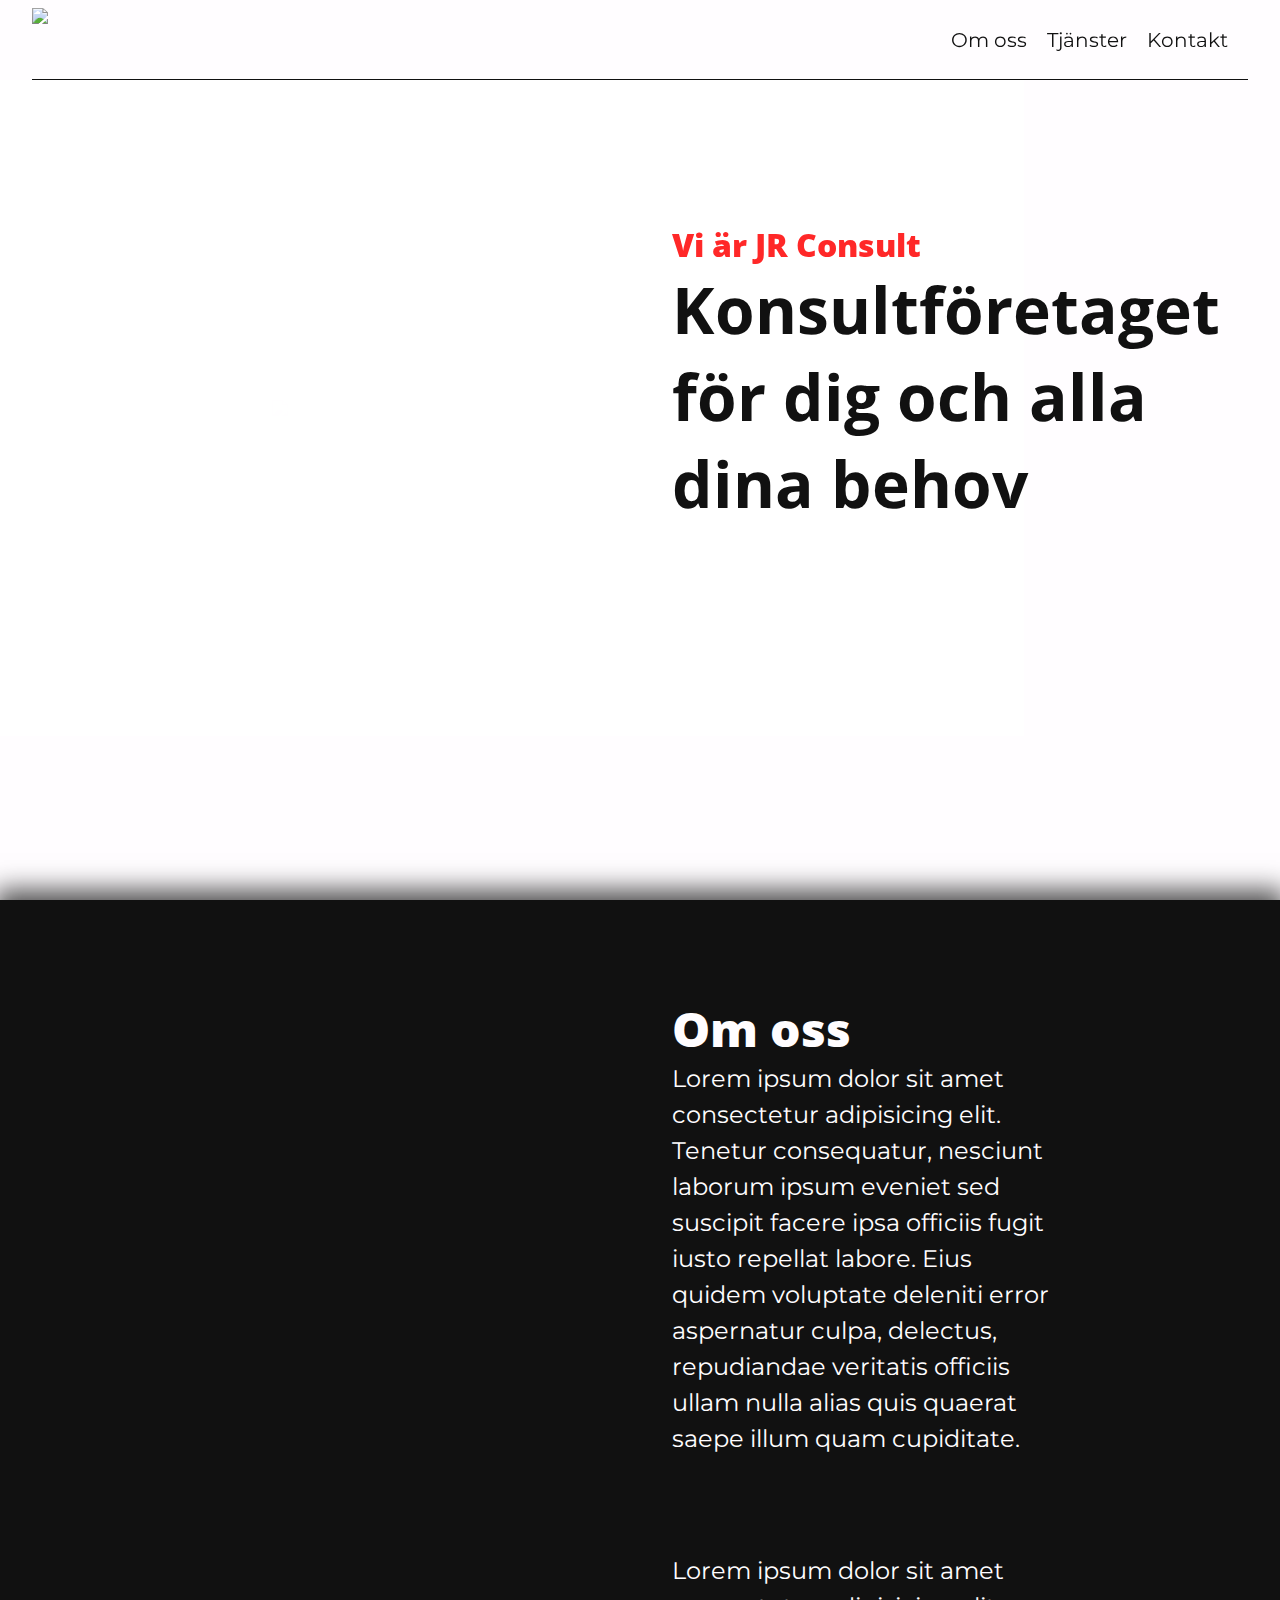
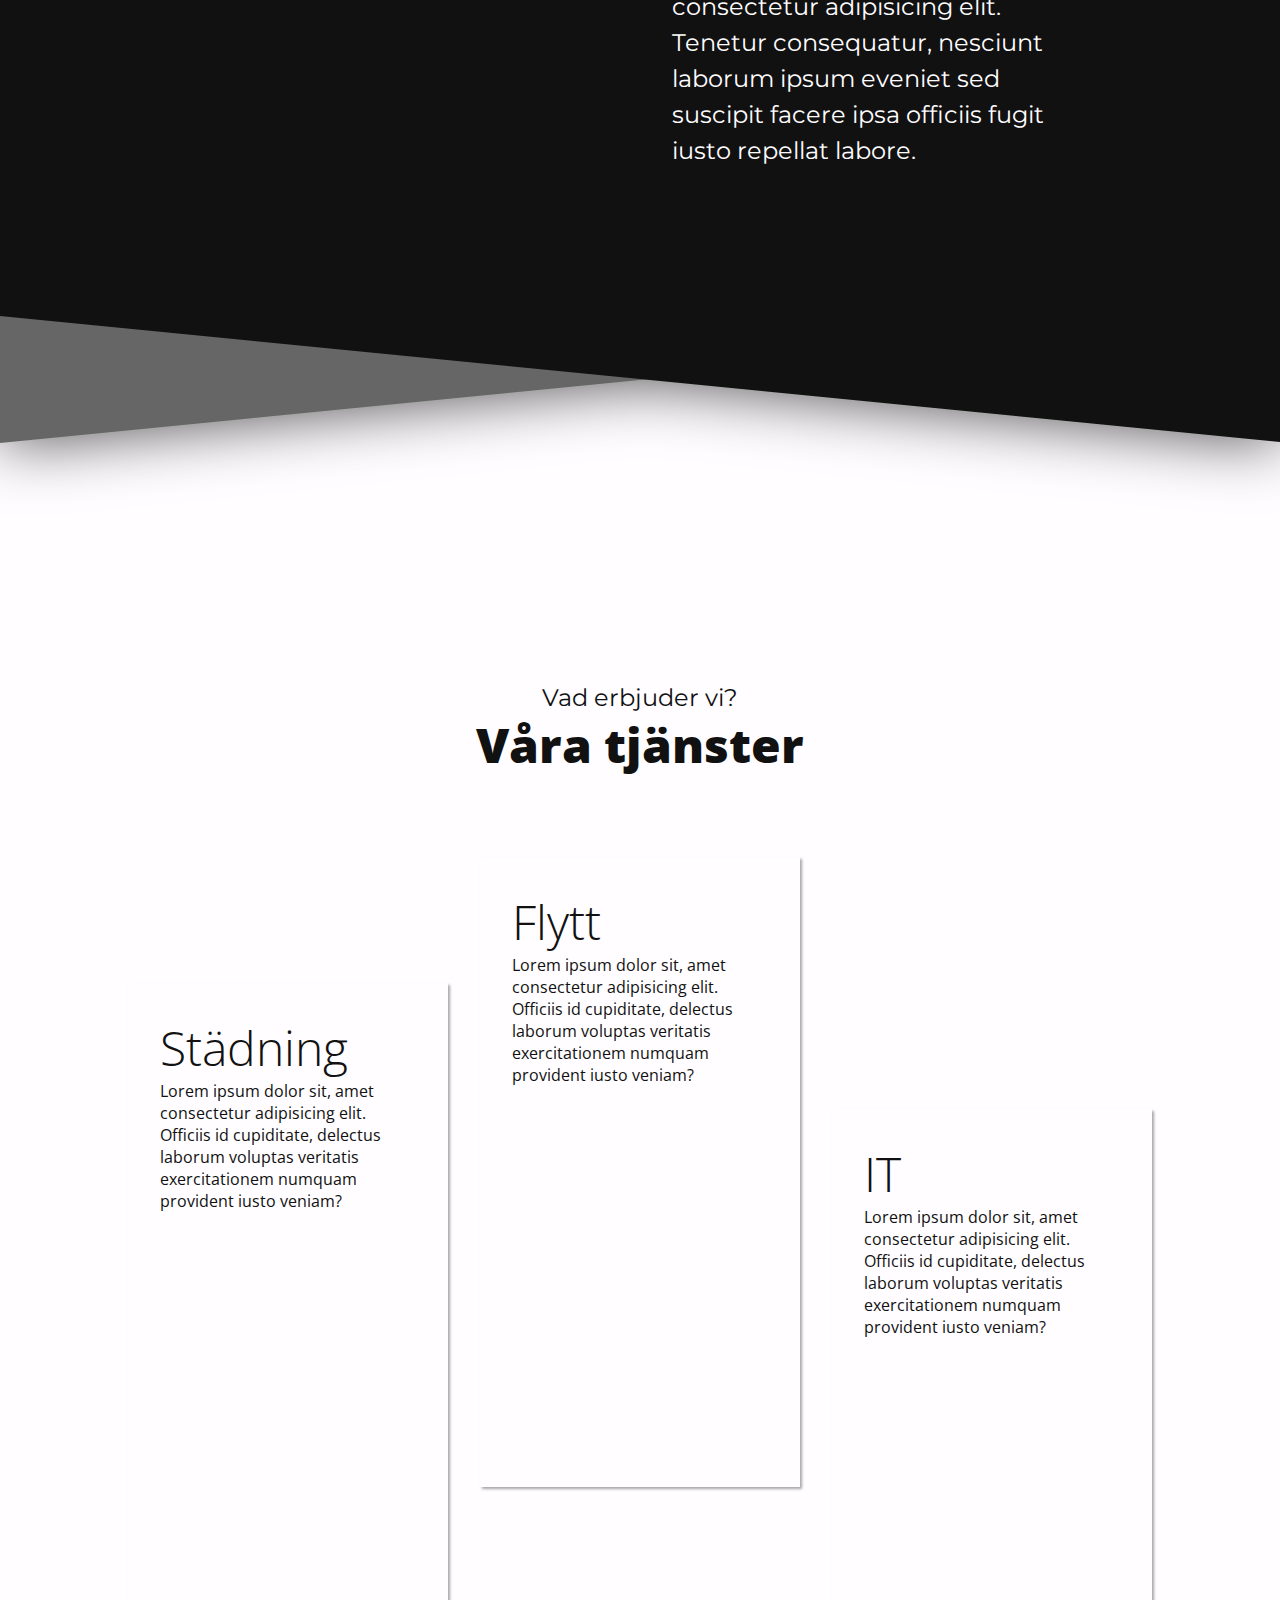
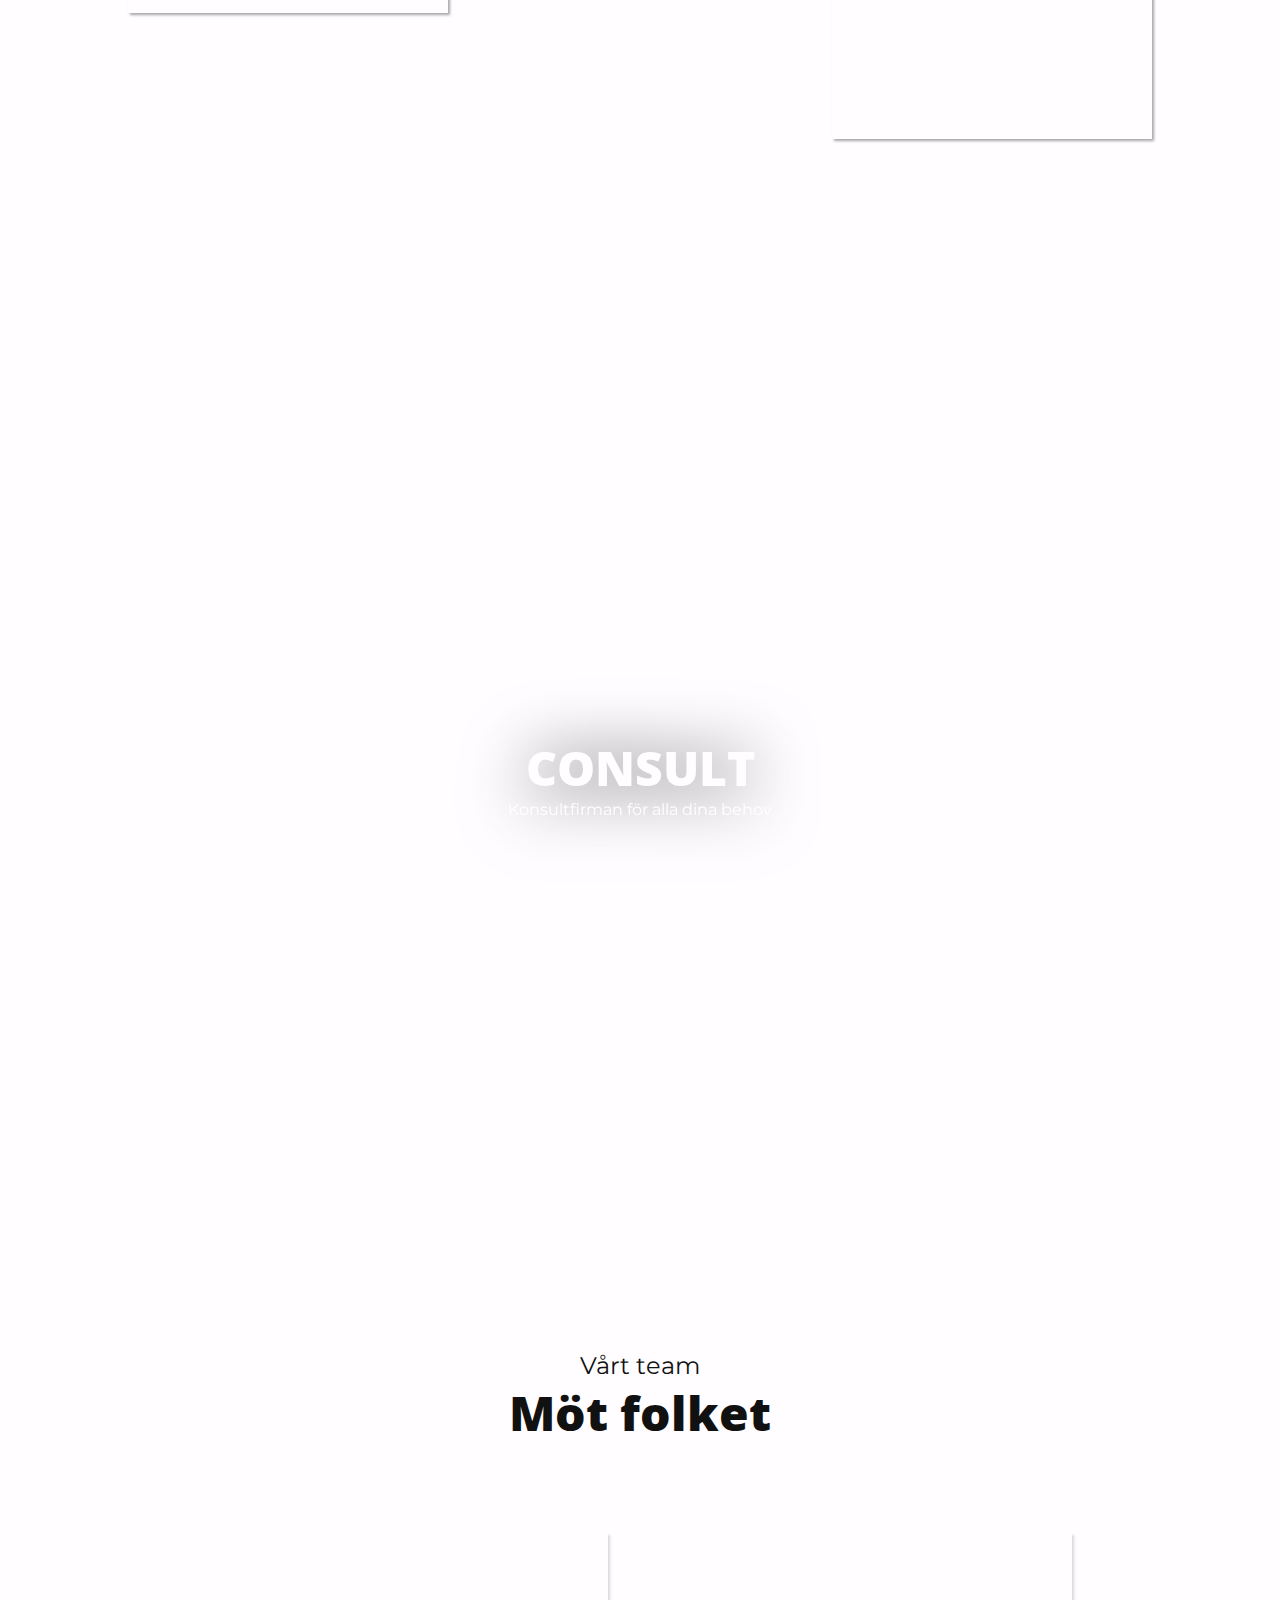
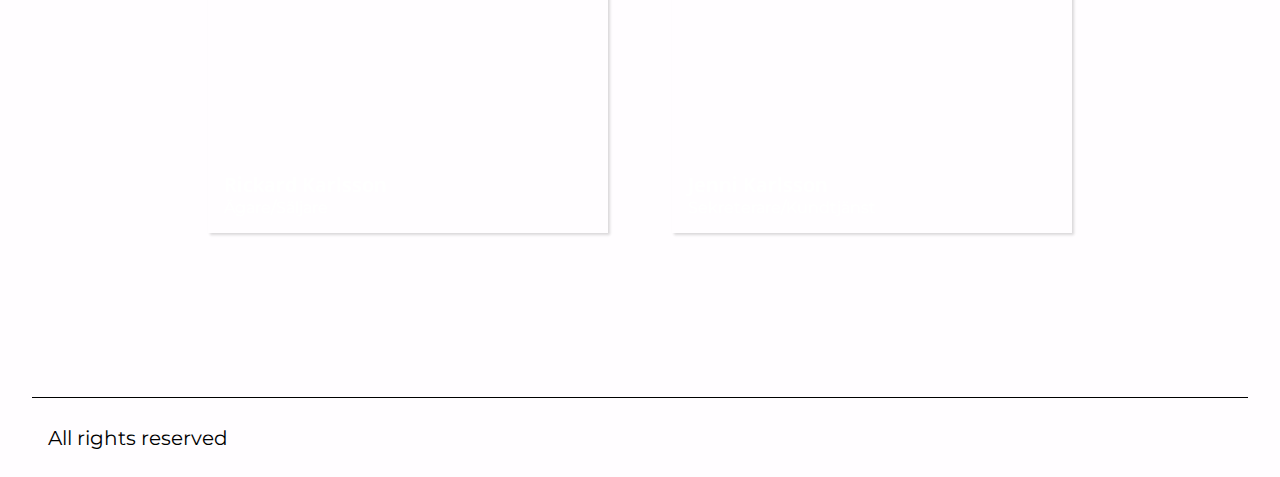
==== index.html @ 13ccedf5 "added dark and light header logos" ====
<!DOCTYPE html>
<html lang="en">

<head>
    <meta charset="UTF-8">
    <meta http-equiv="X-UA-Compatible" content="IE=edge">
    <meta name="viewport" content="width=device-width, initial-scale=1.0">
    <link rel="stylesheet" href="css/style.css">
    <link rel="stylesheet"
        href="https://res.cloudinary.com/veseylab/raw/upload/v1597754760/magicmouse/magic-mouse-1.0.css" />
    <link href="https://unpkg.com/aos@2.3.1/dist/aos.css" rel="stylesheet">
    <link rel="stylesheet" href="js/magic-mouse.css">
    <link rel="stylesheet" href="https://cdnjs.cloudflare.com/ajax/libs/font-awesome/4.7.0/css/font-awesome.min.css">
    <link rel="stylesheet" href="//use.fontawesome.com/releases/v5.0.7/css/all.css">

    <title>J.R Consult</title>
</head>

<body>
    <div class="wrap">



        <div class="progress-bar">
            <div id="scrollbar"></div>
        </div>



        <div class="preloader">
            <!--
            <h1 class="jr">J.R</h1>
            -->
            <img src="img/logo_white.png" alt="">
        </div>



        <header class="header">
            <div class="header-inner">
                <div class="logo">
                    <!--
                    <a href="index.html" class="jr">J.R</a>
                    -->
                    <img src="img/logo_no_circle_text.png" class="dark-logo">
                    <img src="img/logo_no_circle_text_white.png" class="light-logo">
                </div>
                <button class="burger">
                    <span></span>
                    <span></span>
                    <span></span>
                </button>
                <nav class="menu">
                    <ul>
                        <li class="menu-item">
                            <a href="#om">Om oss</a>
                        </li>
                        <li class="menu-item">
                            <a href="#tjanster">Tjänster</a>
                        </li>
                        <li class="menu-item">
                            <a href="html/contact.html">Kontakt</a>
                        </li>
                    </ul>
                </nav>
            </div>
        </header>



        <main id="main" class="section">
            <section class="hero">
                <div class="container">
                    <!--
                    <p data-aos="fade-right">Arbetande</p>
                    <p>Kvalitet</p>
                    <p>Passion</p>
                    -->
                    <!--
                    <h2>En rad text som förklarar företaget bra</h2>
                    -->

                    <video src="img/city.mp4" autoplay muted loop></video>
                    <div class="one">
                        <img src="img/logo.png">
                    </div>
                    <div class="two">
                        <h3>Vi är JR Consult</h3>
                        <p>Konsultföretaget för dig och alla dina behov</p>
                    </div>

                </div>

                <div class="scrollDown">
                    <i class="fas fa-chevron-down"></i>
                </div>

            </section>

            <section class="main-section">
                <div id="om" class="img-text section">
                    <div class="shadow"></div>
                    <img src="img/pexels-fauxels-3184433.jpg" alt="">
                    <div class="text">
                        <h2>Om oss</h2>
                        <p>
                            Lorem ipsum dolor sit amet consectetur adipisicing elit. Tenetur consequatur, nesciunt
                            laborum
                            ipsum eveniet sed suscipit facere ipsa officiis fugit iusto repellat labore. Eius quidem
                            voluptate deleniti error aspernatur culpa, delectus, repudiandae veritatis officiis ullam
                            nulla
                            alias quis quaerat saepe illum quam cupiditate.
                        </p>

                        <p>
                            Lorem ipsum dolor sit amet consectetur adipisicing elit. Tenetur consequatur, nesciunt
                            laborum
                            ipsum eveniet sed suscipit facere ipsa officiis fugit iusto repellat labore.
                        </p>
                    </div>
                </div>
                <div class="fader">
                    <div></div>
                    <div></div>
                </div>
            </section>

        </main>



        <section id="tjanster" class="tilt section">
            <div class="heading">
                <h2>Vad erbjuder vi?</h2>
                <p>Våra tjänster</p>
            </div>
            <div class="tilt-inner">
                <article class="option">
                    <div class="img"></div>
                    <div class="desc">
                        <h4>Städning</h4>
                        <p>Lorem ipsum dolor sit, amet consectetur adipisicing elit. Officiis id cupiditate, delectus
                            laborum voluptas veritatis exercitationem numquam provident iusto veniam?
                        </p>
                    </div>
                </article>
                <article class="option">
                    <div class="img"></div>
                    <div class="desc">
                        <h4>Flytt</h4>
                        <p>Lorem ipsum dolor sit, amet consectetur adipisicing elit. Officiis id cupiditate, delectus
                            laborum voluptas veritatis exercitationem numquam provident iusto veniam?
                        </p>
                    </div>
                </article>
                <article class="option">
                    <div class="img"></div>
                    <div class="desc">
                        <h4>IT</h4>
                        <p>Lorem ipsum dolor sit, amet consectetur adipisicing elit. Officiis id cupiditate,
                            delectus
                            laborum voluptas veritatis exercitationem numquam provident iusto veniam?
                        </p>
                    </div>
                </article>
            </div>
            <!--<div class="center"></div>-->
        </section>



        <section class="parallax-container section">
            <div class="inner">
                <div class="parallax" id="test"></div>
                <div class="text-box">
                    <img src="img/logo_white_no_text.png" alt="">
                    <!--<h5 class="jr">J.R</h5>-->
                    <P class="consult">Consult</P>
                    <p class="desc">
                        Konsultfirman för alla dina behov
                    </p>
                </div>
            </div>
        </section>



        <section class="team section">
            <div class="heading">
                <h2>Vårt team</h2>
                <p>Möt folket</p>
            </div>
            <div class="members">
                <article>
                    <h3>Rickard Karlsson</h3>
                    <p>Ägare/Säljare</p>
                </article>
                <article>
                    <h3>Jenni Karlsson</h3>
                    <p>Sekreterare/Kundtjänst</p>
                </article>
            </div>
        </section>



        <footer>
            <div class="footer-inner">
                <p>All rights reserved</p>
                <img src="img/logo_no_circle_text.png" alt="">
                <!--<h1 class="jr">J.R</h1>-->
                <!--<a class="scrollTop">Back to top</a>-->
            </div>
        </footer>
    </div>

    <script src="js/redirect.js"></script>
    <script src="js/scroll.js"></script>
    <script src="js/observer.js"></script>
    <script src="js/menu.js"></script>

    <!--Vanta(moving background)-->
    <script src="https://cdnjs.cloudflare.com/ajax/libs/three.js/r121/three.min.js"></script>
    <script src="https://cdn.jsdelivr.net/npm/vanta@0.5.21/dist/vanta.net.min.js"></script>

    <!--Animate on scroll/AOS-->
    <script src="https://unpkg.com/aos@2.3.1/dist/aos.js"></script>
    <script>AOS.init();</script>
    <script>
        VANTA.NET({
            el: "#test",
            mouseControls: true,
            touchControls: true,
            gyroControls: false,
            minHeight: 200.00,
            minWidth: 200.00,
            scale: 1.00,
            scaleMobile: 1.00,
            color: 0xff2828,
            backgroundColor: 0x111111
        })
    </script>
    <script src="js/magic_mouse.js"></script>
    <script>
        magicMouse({
            "cursorOuter": "circle-basic",
            "hoverEffect": "circle-move",
            "hoverItemMove": false,
            "defaultCursor": false,
            "outerWidth": 30,
            "outerHeight": 30
        })
    </script>
</body>

</html>
---- css/style.css ----
@import url("https://fonts.googleapis.com/css2?family=Open+Sans:ital,wght@0,300;0,400;0,500;0,600;0,700;0,800;1,300;1,400;1,500;1,600;1,700;1,800&display=swap");
@import url("https://fonts.googleapis.com/css2?family=Montserrat:ital,wght@0,100;0,200;0,300;0,400;0,500;0,600;0,700;0,800;0,900;1,100;1,200;1,300;1,400;1,500;1,600;1,700;1,800;1,900&display=swap");
@import url("https://fonts.googleapis.com/css2?family=Inter:wght@100;200;300;400;500;600;700;800;900&display=swap");
@import url("https://fonts.googleapis.com/css2?family=Comforter&display=swap");
@import url("https://fonts.googleapis.com/css2?family=Montserrat:wght@200&display=swap");
@media screen and (max-width: 992px) {
  .preloader {
    content: "";
    background: black;
    position: fixed;
    width: 100%;
    height: 100%;
    top: 0;
    left: 0;
    -webkit-animation: slideOut 2s linear;
            animation: slideOut 2s linear;
    visibility: hidden;
    z-index: 99999999999;
    display: -ms-grid;
    display: grid;
    place-items: center;
  }
  .preloader h1 {
    color: white;
    font-size: 5rem;
  }
  .preloader img {
    width: 80%;
    height: auto;
    margin-bottom: calc(20% + 2 * 16px);
  }
}

@media screen and (min-width: 992px) {
  .preloader {
    content: "";
    background: black;
    position: fixed;
    width: 100%;
    height: 100%;
    top: 0;
    left: 0;
    -webkit-animation: slideOut 2s linear;
            animation: slideOut 2s linear;
    visibility: hidden;
    z-index: 99999999999;
    display: -ms-grid;
    display: grid;
    place-items: center;
  }
  .preloader h1 {
    color: white;
    font-size: 5rem;
  }
  .preloader img {
    width: 10%;
    height: auto;
  }
}

@-webkit-keyframes slideIn {
  from {
    right: -100%;
  }
  to {
    right: 0;
  }
}

@keyframes slideIn {
  from {
    right: -100%;
  }
  to {
    right: 0;
  }
}

.bounceout {
  -webkit-animation: slideIn 1s ease;
          animation: slideIn 1s ease;
}

@-webkit-keyframes slideOut {
  from {
    opacity: 1;
    visibility: visible;
  }
  75% {
    opacity: 1;
    visibility: visible;
  }
  to {
    opacity: 0;
    visibility: hidden;
  }
}

@keyframes slideOut {
  from {
    opacity: 1;
    visibility: visible;
  }
  75% {
    opacity: 1;
    visibility: visible;
  }
  to {
    opacity: 0;
    visibility: hidden;
  }
}

.slideAnimation {
  opacity: 1 !important;
}

.slide {
  opacity: 0;
  -webkit-transition: all 1s ease;
  transition: all 1s ease;
}

/* width */
::-webkit-scrollbar {
  width: 5px;
  position: absolute;
  display: none;
}

/* Track */
::-webkit-scrollbar-track {
  background: #fffdff;
  mix-blend-mode: difference;
}

/* Handle */
::-webkit-scrollbar-thumb {
  background: #111111;
}

/* Handle on hover */
::-webkit-scrollbar-thumb:hover {
  background: #555;
}

.progress-bar {
  width: 5px;
  height: 100vh;
  position: fixed;
  right: 0;
  background: black;
  mix-blend-mode: difference;
  z-index: 9999999999999999999;
  border: none;
  outline: none;
  visibility: hidden;
}

.progress-bar #scrollbar {
  width: 100%;
  background: #fffdff;
  mix-blend-mode: difference;
  visibility: visible;
}

@media screen and (max-width: 992px) {
  header {
    width: 100%;
    height: 5em;
    background: #fffdff;
    padding: 0 1em;
    position: fixed;
    top: 0;
    z-index: 999999999;
    -webkit-transition: all 0.2s ease;
    transition: all 0.2s ease;
  }
  header .header-inner {
    width: 100%;
    height: 100%;
    display: -webkit-box;
    display: -ms-flexbox;
    display: flex;
    -webkit-box-pack: justify;
        -ms-flex-pack: justify;
            justify-content: space-between;
    -webkit-box-align: center;
        -ms-flex-align: center;
            align-items: center;
    border-bottom: 1px solid #111111;
  }
  header .header-inner .logo {
    /*width: fit-content;
                height: fit-content;*/
    display: -webkit-box;
    display: -ms-flexbox;
    display: flex;
    -webkit-box-pack: center;
        -ms-flex-pack: center;
            justify-content: center;
    -webkit-box-align: center;
        -ms-flex-align: center;
            align-items: center;
    height: 100%;
    width: -webkit-fit-content;
    width: -moz-fit-content;
    width: fit-content;
  }
  header .header-inner .logo a {
    font-size: 2.5rem;
    color: #111111;
    text-decoration: none;
  }
  header .header-inner .logo img {
    height: 80%;
    width: auto;
  }
  header .header-inner .menu {
    top: 5em;
    left: 0;
    width: 100%;
    height: calc(100vh - 5em);
    background: #fffdff;
    padding: 2em;
    -webkit-transition: all 0.5s ease-in-out;
    transition: all 0.5s ease-in-out;
    position: absolute;
    -webkit-transform: translateX(-150%);
            transform: translateX(-150%);
  }
  header .header-inner .menu.open {
    -webkit-transform: translateX(0%);
            transform: translateX(0%);
  }
  header .header-inner .menu.dark a {
    color: #111111;
  }
  header .header-inner .menu ul {
    width: -webkit-fit-content;
    width: -moz-fit-content;
    width: fit-content;
    height: 100%;
    display: -webkit-box;
    display: -ms-flexbox;
    display: flex;
    -webkit-box-orient: vertical;
    -webkit-box-direction: normal;
        -ms-flex-direction: column;
            flex-direction: column;
    -webkit-box-align: start;
        -ms-flex-align: start;
            align-items: flex-start;
    -webkit-box-pack: start;
        -ms-flex-pack: start;
            justify-content: flex-start;
    list-style: none;
  }
  header .header-inner .menu ul li {
    width: -webkit-fit-content;
    width: -moz-fit-content;
    width: fit-content;
    height: -webkit-fit-content;
    height: -moz-fit-content;
    height: fit-content;
    margin: 1em 0;
  }
  header .header-inner .menu ul li a {
    font-size: 2rem;
    font-family: "montserrat";
    font-weight: 400;
    color: #111111;
    text-decoration: none;
  }
  header .header-inner .burger {
    width: 2.5em;
    height: 2.5em;
    background: none;
    outline: none;
    border: none;
    display: -webkit-box;
    display: -ms-flexbox;
    display: flex;
    -webkit-box-orient: vertical;
    -webkit-box-direction: normal;
        -ms-flex-direction: column;
            flex-direction: column;
    -ms-flex-pack: distribute;
        justify-content: space-around;
    position: relative;
  }
  header .header-inner .burger.open span {
    position: absolute;
    top: 50% !important;
  }
  header .header-inner .burger.open span:nth-child(1) {
    width: 100% !important;
    -webkit-transform: rotate(45deg);
            transform: rotate(45deg);
  }
  header .header-inner .burger.open span:nth-child(2) {
    opacity: 0;
  }
  header .header-inner .burger.open span:nth-child(3) {
    width: 100% !important;
    -webkit-transform: rotate(-45deg);
            transform: rotate(-45deg);
  }
  header .header-inner .burger span {
    width: 100%;
    height: 2px;
    background: #111111;
    border-radius: 5em;
    -webkit-transition: all 0.2s ease;
    transition: all 0.2s ease;
    position: absolute;
  }
  header .header-inner .burger span:nth-child(1) {
    width: 50% !important;
    top: 0;
  }
  header .header-inner .burger span:nth-child(3) {
    width: 50% !important;
    bottom: 0;
    right: 0;
  }
  .dark img.light-logo {
    display: block !important;
  }
  .dark img.dark-logo {
    display: none;
  }
  .light-logo {
    display: none;
  }
}

@media screen and (min-width: 992px) {
  header {
    width: 100%;
    height: 5em;
    padding: 0 2em;
    position: fixed;
    top: 0;
    background: #fffdff;
    background-blend-mode: color-burn;
    z-index: 99999999;
    -webkit-transition: all 0.2s ease;
    transition: all 0.2s ease;
  }
  header .header-inner {
    display: -webkit-box;
    display: -ms-flexbox;
    display: flex;
    -webkit-box-orient: horizontal;
    -webkit-box-direction: normal;
        -ms-flex-direction: row;
            flex-direction: row;
    -webkit-box-align: center;
        -ms-flex-align: center;
            align-items: center;
    -webkit-box-pack: justify;
        -ms-flex-pack: justify;
            justify-content: space-between;
    width: 100%;
    height: 100%;
    border-bottom: 1px solid #111111;
  }
  header .header-inner .logo {
    height: 100%;
    font-family: Comforter;
    display: -webkit-box;
    display: -ms-flexbox;
    display: flex;
    -webkit-box-pack: center;
        -ms-flex-pack: center;
            justify-content: center;
    -webkit-box-align: center;
        -ms-flex-align: center;
            align-items: center;
  }
  header .header-inner .logo a {
    color: #111111;
    text-decoration: none;
    font-size: 2.5rem;
    -webkit-transition: all 0.2s ease;
    transition: all 0.2s ease;
  }
  header .header-inner .logo:hover a {
    color: #ff2828 !important;
  }
  header .header-inner .logo img {
    width: auto;
    height: 80%;
    -o-object-fit: cover;
       object-fit: cover;
  }
  header .header-inner .burger {
    display: none;
  }
  header .header-inner .menu {
    height: -webkit-fit-content;
    height: -moz-fit-content;
    height: fit-content;
  }
  header .header-inner .menu ul {
    list-style-type: none;
    display: -webkit-box;
    display: -ms-flexbox;
    display: flex;
    -webkit-box-flex: 1;
        -ms-flex: 1;
            flex: 1;
  }
  header .header-inner .menu ul li {
    margin: 0 1em 0 0;
    font-family: montserrat;
    font-size: 1.25rem;
    position: relative;
    overflow: hidden;
  }
  header .header-inner .menu ul li:after {
    content: "";
    position: absolute;
    bottom: 0;
    width: 100%;
    height: 1px;
    left: -100%;
    -webkit-transition: 0.2s ease;
    transition: 0.2s ease;
    background: #111111;
  }
  header .header-inner .menu ul li:hover:after {
    background: #ff2828;
    left: 0;
  }
  header .header-inner .menu ul li a {
    text-decoration: none;
    color: #111111;
    font-weight: 400;
  }
  .dark img.light-logo {
    display: block !important;
  }
  .dark img.dark-logo {
    display: none;
  }
  .light-logo {
    display: none;
  }
}

.dark {
  background: #111111 !important;
}

.dark .header-inner {
  border-color: #fffdff !important;
}

.dark .header-inner .logo a {
  color: #fffdff !important;
}

@media screen and (max-width: 992px) {
  .dark .header-inner .menu {
    background: #111111;
  }
}

.dark .header-inner .menu a {
  color: #fffdff !important;
}

.dark .header-inner .burger span {
  background: #fffdff !important;
}

@media screen and (max-width: 992px) {
  main {
    height: -webkit-fit-content;
    height: -moz-fit-content;
    height: fit-content;
    width: 100%;
    margin-top: 5em;
    background: #fffdff;
    position: relative;
    z-index: 10;
  }
  main .hero {
    width: 100%;
    height: calc(100vh - 5em);
    position: relative;
    pointer-events: none;
    /*
            
            .container{
                width: 100%;
                height: 100%;
                display: grid;
                place-items: center;
                position: relative;

                

                video{
                    width: 100%;
                    height: auto;
                    object-fit: cover;
                    position: absolute;
                    top: 0;
                    left: 0;
                }

                .text-box{
                    width: 100%;
                    height: 100%;
                    position: absolute;
                    top: 50%;
                    left: 50%;
                    transform: translate(-50%, -50%);

                    .jr{
                        width: 100%;
                        height: 100%;
                        display: grid;
                        place-items: center;
                        text-align: center;

                        h2{
                            width: 100%;
                            height: 100%;
                            background: #000;
                            color: #fff;
                            mix-blend-mode: multiply;
                        }
                    }
                }
            }
            */
  }
  main .hero .container {
    width: 100%;
    height: 100%;
    position: relative;
    display: -webkit-box;
    display: -ms-flexbox;
    display: flex;
    -webkit-box-orient: vertical;
    -webkit-box-direction: normal;
        -ms-flex-direction: column;
            flex-direction: column;
    -webkit-box-pack: space-evenly;
        -ms-flex-pack: space-evenly;
            justify-content: space-evenly;
    -webkit-box-align: center;
        -ms-flex-align: center;
            align-items: center;
  }
  main .hero .container video {
    width: 100%;
    height: 100%;
    -o-object-fit: cover;
       object-fit: cover;
    position: absolute;
    top: 0;
    left: 0;
  }
  main .hero .container .one {
    position: absolute;
    top: 0;
    left: 0;
    width: 100%;
    height: 100%;
    display: -webkit-box;
    display: -ms-flexbox;
    display: flex;
    -webkit-box-pack: center;
        -ms-flex-pack: center;
            justify-content: center;
    -webkit-box-align: start;
        -ms-flex-align: start;
            align-items: flex-start;
    background: #fffdff;
    color: #111111;
    mix-blend-mode: screen;
  }
  main .hero .container .one h2 {
    margin-right: 1em;
    font-family: "comforter";
    font-size: 25rem;
    font-weight: bold;
  }
  main .hero .container .one img {
    width: 80%;
    height: auto;
    margin-top: 15%;
  }
  main .hero .container .two {
    display: none;
    -webkit-box-orient: vertical;
    -webkit-box-direction: normal;
        -ms-flex-direction: column;
            flex-direction: column;
    -webkit-box-pack: center;
        -ms-flex-pack: center;
            justify-content: center;
    height: -webkit-fit-content;
    height: -moz-fit-content;
    height: fit-content;
    mix-blend-mode: normal;
    width: 80%;
    z-index: 10;
  }
  main .hero .container .two h3 {
    font-family: "open sans";
    font-weight: 800;
    font-size: 1rem;
    color: #ff2828;
  }
  main .hero .container .two p {
    font-family: "open sans";
    font-weight: bold;
    font-size: 2rem;
    color: #111111;
  }
  main .hero .container .two p:nth-child(1) {
    text-align: center;
  }
  main .hero div.scrollDown {
    width: -webkit-fit-content;
    width: -moz-fit-content;
    width: fit-content;
    height: -webkit-fit-content;
    height: -moz-fit-content;
    height: fit-content;
    position: absolute;
    bottom: 15%;
    left: 50%;
    z-index: 10100;
    opacity: 0;
    -webkit-transform: translateY(-20%) translateX(-50%);
            transform: translateY(-20%) translateX(-50%);
    -webkit-transition: all 0.5s ease;
    transition: all 0.5s ease;
    pointer-events: all;
  }
  main .hero div.scrollDown i {
    font-size: 3rem;
    -webkit-text-stroke: 2px #fffdff;
    color: #111111;
    -webkit-transition: 0.5s ease;
    transition: 0.5s ease;
  }
  main .hero div.scrollDown:hover i {
    color: #ff2828;
  }
  main .hero .textBox {
    width: 100%;
    height: 80%;
    padding: 2em;
    margin-bottom: 2em;
    position: absolute;
    z-index: -20;
    display: -ms-grid;
    display: grid;
    place-items: center;
    pointer-events: all;
    /*
                h2{
                    text-align: center;
                    font-size: 3rem;
                    font-family: "open sans";
                    font-weight: 800;
                }
    
                div{
                    width: fit-content;
                    height: fit-content;
                    position: absolute;
                    bottom: -5%;
                    z-index: 10;
                    opacity: 0;
                    transform: translateY(-20%);
                    transition: all 0.5s ease;
    
                    i{
                        font-size: 3rem;
                        -webkit-text-stroke: 2px $white;
        
                        transition: 0.5s ease;
                    }
    
                    &:hover i{
                        color: $red;
                    }
                }
    
    
        
                p{
                    font-family: "inter";
                    font-size: 9rem;
                    font-weight: 300;
                    text-transform: uppercase;
                    line-height: 11rem;
                    letter-spacing: .05rem;
                }
        
                p:nth-child(2){
                    text-align: right;
                }
        
                p:nth-child(3){
                    text-align: center;
                }

                */
  }
  .main-section {
    width: 100%;
    height: -webkit-fit-content;
    height: -moz-fit-content;
    height: fit-content;
    z-index: 100;
  }
  .main-section .img-text {
    width: 100%;
    height: -webkit-fit-content;
    height: -moz-fit-content;
    height: fit-content;
    display: -webkit-box;
    display: -ms-flexbox;
    display: flex;
    -webkit-box-orient: horizontal;
    -webkit-box-direction: normal;
        -ms-flex-direction: row;
            flex-direction: row;
    -webkit-box-pack: end;
        -ms-flex-pack: end;
            justify-content: end;
    padding: 1em;
    background: #111111;
    position: relative;
  }
  .main-section .img-text .shadow {
    width: 100%;
    height: 10%;
    position: absolute;
    top: 0;
    background: #111111;
    -webkit-box-shadow: 0px -5px 25px 5px rgba(0, 0, 0, 0.7);
            box-shadow: 0px -5px 25px 5px rgba(0, 0, 0, 0.7);
    z-index: -1;
  }
  .main-section .img-text img {
    width: calc(100% - 2em) !important;
    position: absolute;
    display: none;
  }
  .main-section .img-text .text {
    color: #fffdff;
    width: 100%;
    padding: 2em 1em 2.5em 1em;
    display: -webkit-box;
    display: -ms-flexbox;
    display: flex;
    -webkit-box-orient: vertical;
    -webkit-box-direction: normal;
        -ms-flex-direction: column;
            flex-direction: column;
    z-index: 15;
    background: rgba(17, 17, 17, 0.8);
  }
  .main-section .img-text .text h2 {
    font-size: 2rem;
    font-family: "open sans";
    font-weight: 800;
  }
  .main-section .img-text .text p {
    font-size: 1rem;
    font-family: "montserrat";
    line-height: 1.5;
  }
  .main-section .img-text .text p:nth-child(2) {
    margin-bottom: 4em;
  }
  .main-section .fader {
    height: 20vh;
    width: 100%;
    position: relative;
    margin-top: -2px;
    -webkit-filter: drop-shadow(0 0 2em rgba(0, 0, 0, 0.7));
            filter: drop-shadow(0 0 2em rgba(0, 0, 0, 0.7));
    margin-bottom: 5em;
    overflow: hidden;
    z-index: -1;
  }
  .main-section .fader div {
    height: 100%;
    width: 100%;
    position: absolute;
  }
  .main-section .fader div:nth-child(1) {
    -webkit-clip-path: polygon(0 0, 100% 0, 100% 100%, 0 30%);
            clip-path: polygon(0 0, 100% 0, 100% 100%, 0 30%);
    background: #111111;
    z-index: 50;
    top: -1px;
  }
  .main-section .fader div:nth-child(2) {
    -webkit-clip-path: polygon(0 0, 100% 0, 100% 30%, 0 100%);
            clip-path: polygon(0 0, 100% 0, 100% 30%, 0 100%);
    background: #666666;
    z-index: 40;
    bottom: 0;
  }
}

@media screen and (min-width: 992px) {
  main {
    height: -webkit-fit-content;
    height: -moz-fit-content;
    height: fit-content;
    width: 100%;
    margin-top: 5em;
    background: #fffdff;
    position: relative;
    z-index: 10;
  }
  main .hero {
    width: 100%;
    height: calc(100vh - 5em);
    position: relative;
    pointer-events: none;
    /*
            
            .container{
                width: 100%;
                height: 100%;
                display: grid;
                place-items: center;
                position: relative;

                

                video{
                    width: 100%;
                    height: auto;
                    object-fit: cover;
                    position: absolute;
                    top: 0;
                    left: 0;
                }

                .text-box{
                    width: 100%;
                    height: 100%;
                    position: absolute;
                    top: 50%;
                    left: 50%;
                    transform: translate(-50%, -50%);

                    .jr{
                        width: 100%;
                        height: 100%;
                        display: grid;
                        place-items: center;
                        text-align: center;

                        h2{
                            width: 100%;
                            height: 100%;
                            background: #000;
                            color: #fff;
                            mix-blend-mode: multiply;
                        }
                    }
                }
            }
            */
  }
  main .hero .container {
    width: 80%;
    height: 80%;
    position: relative;
  }
  main .hero .container video {
    width: 100%;
    height: 100%;
    -o-object-fit: cover;
       object-fit: cover;
    position: absolute;
    top: 0;
    left: 0;
  }
  main .hero .container .one {
    position: absolute;
    top: 0;
    left: 0;
    width: 100%;
    height: 100%;
    display: -webkit-box;
    display: -ms-flexbox;
    display: flex;
    -webkit-box-pack: center;
        -ms-flex-pack: center;
            justify-content: center;
    -webkit-box-align: center;
        -ms-flex-align: center;
            align-items: center;
    -webkit-box-orient: horizontal;
    -webkit-box-direction: normal;
        -ms-flex-direction: row;
            flex-direction: row;
    background: #fffdff;
    color: #111111;
    mix-blend-mode: screen;
  }
  main .hero .container .one h2 {
    margin-right: 1em;
    font-family: "comforter";
    font-size: 25rem;
    font-weight: bold;
  }
  main .hero .container .one img {
    width: 30em;
    height: auto;
  }
  main .hero .container .two {
    position: absolute;
    top: 45%;
    left: 50%;
    -webkit-transform: translate(-50%, -50%);
            transform: translate(-50%, -50%);
    display: -webkit-box;
    display: -ms-flexbox;
    display: flex;
    -webkit-box-orient: vertical;
    -webkit-box-direction: normal;
        -ms-flex-direction: column;
            flex-direction: column;
    -webkit-box-pack: center;
        -ms-flex-pack: center;
            justify-content: center;
    height: -webkit-fit-content;
    height: -moz-fit-content;
    height: fit-content;
    width: -webkit-fit-content;
    width: -moz-fit-content;
    width: fit-content;
    mix-blend-mode: normal;
    width: 30em;
    margin-left: 25em;
  }
  main .hero .container .two h3 {
    font-family: "open sans";
    font-weight: 800;
    font-size: 2rem;
    color: #ff2828;
  }
  main .hero .container .two p {
    font-family: "open sans";
    font-weight: bold;
    font-size: 4rem;
    color: #111111;
  }
  main .hero .container .two p:nth-child(1) {
    text-align: center;
  }
  main .hero div.scrollDown {
    width: -webkit-fit-content;
    width: -moz-fit-content;
    width: fit-content;
    height: -webkit-fit-content;
    height: -moz-fit-content;
    height: fit-content;
    position: absolute;
    bottom: 5%;
    left: 50%;
    z-index: 10100;
    opacity: 0;
    -webkit-transform: translateY(-20%) translateX(-50%);
            transform: translateY(-20%) translateX(-50%);
    -webkit-transition: all 0.5s ease;
    transition: all 0.5s ease;
    pointer-events: all;
  }
  main .hero div.scrollDown i {
    font-size: 3rem;
    -webkit-text-stroke: 2px #fffdff;
    color: #111111;
    -webkit-transition: 0.5s ease;
    transition: 0.5s ease;
  }
  main .hero div.scrollDown:hover i {
    color: #ff2828;
  }
  main .hero .textBox {
    width: 100%;
    height: 80%;
    padding: 2em;
    margin-bottom: 2em;
    position: absolute;
    z-index: -20;
    display: -ms-grid;
    display: grid;
    place-items: center;
    pointer-events: all;
    /*
                h2{
                    text-align: center;
                    font-size: 3rem;
                    font-family: "open sans";
                    font-weight: 800;
                }
    
                div{
                    width: fit-content;
                    height: fit-content;
                    position: absolute;
                    bottom: -5%;
                    z-index: 10;
                    opacity: 0;
                    transform: translateY(-20%);
                    transition: all 0.5s ease;
    
                    i{
                        font-size: 3rem;
                        -webkit-text-stroke: 2px $white;
        
                        transition: 0.5s ease;
                    }
    
                    &:hover i{
                        color: $red;
                    }
                }
    
    
        
                p{
                    font-family: "inter";
                    font-size: 9rem;
                    font-weight: 300;
                    text-transform: uppercase;
                    line-height: 11rem;
                    letter-spacing: .05rem;
                }
        
                p:nth-child(2){
                    text-align: right;
                }
        
                p:nth-child(3){
                    text-align: center;
                }

                */
  }
  main .main-section {
    width: 100%;
    height: -webkit-fit-content;
    height: -moz-fit-content;
    height: fit-content;
    z-index: 100;
  }
  main .main-section .img-text {
    width: 100%;
    height: -webkit-fit-content;
    height: -moz-fit-content;
    height: fit-content;
    display: -webkit-box;
    display: -ms-flexbox;
    display: flex;
    -webkit-box-orient: horizontal;
    -webkit-box-direction: normal;
        -ms-flex-direction: row;
            flex-direction: row;
    -webkit-box-pack: center;
        -ms-flex-pack: center;
            justify-content: center;
    padding: 4em;
    background: #111111;
    position: relative;
  }
  main .main-section .img-text .shadow {
    width: 100%;
    height: 10%;
    position: absolute;
    top: 0;
    background: #111111;
    -webkit-box-shadow: 0px -5px 25px 5px rgba(0, 0, 0, 0.7);
            box-shadow: 0px -5px 25px 5px rgba(0, 0, 0, 0.7);
    z-index: -1;
  }
  main .main-section .img-text img {
    width: 30%;
  }
}

@media screen and (min-width: 992px) and (max-width: 1630px) {
  main .main-section .img-text img {
    width: 40%;
  }
  main .main-section .img-text .text {
    width: 50%;
  }
}

@media screen and (min-width: 992px) {
  main .main-section .img-text .text {
    color: #fffdff;
    width: 40%;
    padding: 2em;
    display: -webkit-box;
    display: -ms-flexbox;
    display: flex;
    -webkit-box-orient: vertical;
    -webkit-box-direction: normal;
        -ms-flex-direction: column;
            flex-direction: column;
  }
  main .main-section .img-text .text h2 {
    font-size: 3rem;
    font-family: "open sans";
    font-weight: 800;
  }
  main .main-section .img-text .text p {
    font-size: 1.5rem;
    font-family: "montserrat";
    line-height: 1.5;
  }
  main .main-section .img-text .text p:nth-child(2) {
    margin-bottom: 4em;
  }
  main .main-section .fader {
    height: 20vh;
    width: 100%;
    position: relative;
    margin-top: -2px;
    -webkit-filter: drop-shadow(0 0 2em rgba(0, 0, 0, 0.7));
            filter: drop-shadow(0 0 2em rgba(0, 0, 0, 0.7));
    margin-bottom: 5em;
    overflow: hidden;
    z-index: -1;
  }
  main .main-section .fader div {
    height: 100%;
    width: 100%;
    position: absolute;
  }
  main .main-section .fader div:nth-child(1) {
    -webkit-clip-path: polygon(0 0, 100% 0, 100% 100%, 0 30%);
            clip-path: polygon(0 0, 100% 0, 100% 100%, 0 30%);
    background: #111111;
    z-index: 50;
    top: -1px;
  }
  main .main-section .fader div:nth-child(2) {
    -webkit-clip-path: polygon(0 0, 100% 0, 100% 30%, 0 100%);
            clip-path: polygon(0 0, 100% 0, 100% 30%, 0 100%);
    background: #666666;
    z-index: 40;
    bottom: 0;
  }
}

.animate {
  -webkit-transform: translateY(0) translateX(-50%) !important;
          transform: translateY(0) translateX(-50%) !important;
  opacity: 1 !important;
}

@media screen and (max-width: 992px) {
  .tilt {
    width: 100%;
    height: -webkit-fit-content;
    height: -moz-fit-content;
    height: fit-content;
    padding: 0 2em;
    background: #fffdff;
    position: relative;
    z-index: 10;
    padding: 3em 0 5em 0;
  }
  .tilt .tilt-inner {
    width: 100%;
    height: -webkit-fit-content;
    height: -moz-fit-content;
    height: fit-content;
    display: -webkit-box;
    display: -ms-flexbox;
    display: flex;
    -webkit-box-orient: vertical;
    -webkit-box-direction: normal;
        -ms-flex-direction: column;
            flex-direction: column;
    -webkit-box-pack: center;
        -ms-flex-pack: center;
            justify-content: center;
    -webkit-box-align: center;
        -ms-flex-align: center;
            align-items: center;
  }
  .tilt .tilt-inner .option {
    width: 90%;
    height: 70vh;
    -webkit-transition: all 0.2s ease;
    transition: all 0.2s ease;
    position: relative;
    display: -ms-grid;
    display: grid;
    place-items: center;
    text-decoration: none;
    -webkit-box-shadow: rgba(0, 0, 0, 0.8) 0 0 5px;
            box-shadow: rgba(0, 0, 0, 0.8) 0 0 5px;
    margin: 2em 0;
  }
  .tilt .tilt-inner .option .img {
    background-position: center center;
    background-repeat: no-repeat;
    background-size: cover;
    position: absolute;
    top: 0;
    left: 0;
    width: 100%;
    height: 100%;
    z-index: 50;
    -webkit-transition: all 0.2s ease;
    transition: all 0.2s ease;
  }
  .tilt .tilt-inner .option:hover .desc {
    z-index: 60;
  }
  .tilt .tilt-inner .option:after {
    content: "";
    position: absolute;
    width: 100%;
    height: 100%;
    top: 0;
    left: 0;
    z-index: 10;
    pointer-events: none;
  }
  .tilt .tilt-inner .option:nth-child(1) .img {
    background-image: url(../img/pexels-cottonbro-4107120s.jpg);
  }
  .tilt .tilt-inner .option:nth-child(2) {
    margin: 0 2em;
  }
  .tilt .tilt-inner .option:nth-child(2) .img {
    background-image: url(../img/pexels-ketut-subiyanto-4247770s.jpg);
  }
  .tilt .tilt-inner .option:nth-child(3) .img {
    background-image: url(../img/pexels-athena-2582937s.jpg);
  }
  .tilt .tilt-inner .option .desc {
    height: 100%;
    width: 100%;
    position: absolute;
    top: 0;
    right: 0;
    background: rgba(17, 17, 17, 0.8);
    padding: 2em;
  }
  .tilt .tilt-inner .option .desc h4 {
    font-size: 3rem;
    font-family: "open sans";
    font-weight: 300;
    z-index: 20;
    color: #fffdff;
    -webkit-transition: all 0.2s ease;
    transition: all 0.2s ease;
  }
  .tilt .tilt-inner .option .desc p {
    font-size: 1rem;
    font-family: "open sans";
    font-weight: 400;
    color: #fffdff;
  }
  .tilt .tilt-inner .option .desc button {
    position: absolute;
    bottom: 10%;
    left: 50%;
    -webkit-transform: translateX(-50%);
            transform: translateX(-50%);
    background-color: #00000000;
    border-radius: 4px;
    -webkit-box-sizing: border-box;
            box-sizing: border-box;
    color: #111111;
    cursor: pointer;
    display: inline-block;
    font-family: Circular,-apple-system,BlinkMacSystemFont,Roboto,"Helvetica Neue",sans-serif;
    font-size: 16px;
    font-weight: 600;
    line-height: 20px;
    margin: 0;
    outline: none;
    padding: 1em 2em;
    text-align: center;
    text-decoration: none;
    -ms-touch-action: manipulation;
        touch-action: manipulation;
    transition: box-shadow .2s,-webkit-transform .1s,transform .1s;
    -moz-user-select: none;
     -ms-user-select: none;
         user-select: none;
    -webkit-user-select: none;
    width: auto;
  }
  .tilt .tilt-inner .option .desc button:focus-visible {
    -webkit-transition: -webkit-box-shadow .2s;
    transition: -webkit-box-shadow .2s;
    transition: box-shadow .2s;
    transition: box-shadow .2s, -webkit-box-shadow .2s;
  }
  .tilt .tilt-inner .option .desc button:active {
    background-color: #F7F7F7;
    -webkit-transform: scale(0.96);
            transform: scale(0.96);
  }
  .tilt .tilt-inner .option .desc button:disabled {
    color: #DDDDDD;
    cursor: not-allowed;
    opacity: 1;
  }
}

@media screen and (min-width: 992px) {
  .tilt {
    width: 100%;
    height: -webkit-fit-content;
    height: -moz-fit-content;
    height: fit-content;
    padding: 0 2em;
    background: #fffdff;
    position: relative;
    z-index: 10;
    padding: 10em 2em;
  }
  .tilt .tilt-inner {
    width: 100%;
    height: -webkit-fit-content;
    height: -moz-fit-content;
    height: fit-content;
    display: -webkit-box;
    display: -ms-flexbox;
    display: flex;
    -webkit-box-orient: horizontal;
    -webkit-box-direction: normal;
        -ms-flex-direction: row;
            flex-direction: row;
    -webkit-box-pack: center;
        -ms-flex-pack: center;
            justify-content: center;
    -webkit-box-align: center;
        -ms-flex-align: center;
            align-items: center;
    margin-bottom: 15em;
  }
  .tilt .tilt-inner .option {
    width: 20em;
    height: 70vh;
    -webkit-transition: all 0.2s ease;
    transition: all 0.2s ease;
    position: relative;
    display: -ms-grid;
    display: grid;
    place-items: center;
    text-decoration: none;
    -webkit-box-shadow: rgba(0, 0, 0, 0.35) 1.95px 1.95px 2.6px;
            box-shadow: rgba(0, 0, 0, 0.35) 1.95px 1.95px 2.6px;
  }
  .tilt .tilt-inner .option .img {
    background-position: center center;
    background-repeat: no-repeat;
    background-size: cover;
    position: absolute;
    top: 0;
    left: 0;
    width: 20em;
    height: 100%;
    z-index: 50;
  }
  .tilt .tilt-inner .option:hover {
    width: 40em;
  }
  .tilt .tilt-inner .option:after {
    content: "";
    position: absolute;
    width: 100%;
    height: 100%;
    top: 0;
    left: 0;
    z-index: 10;
    pointer-events: none;
  }
  .tilt .tilt-inner .option:nth-child(1) {
    -webkit-transform: translateY(20%);
            transform: translateY(20%);
  }
  .tilt .tilt-inner .option:nth-child(1) .img {
    background-image: url(../img/pexels-cottonbro-4107120s.jpg);
  }
  .tilt .tilt-inner .option:nth-child(2) {
    margin: 0 2em;
  }
  .tilt .tilt-inner .option:nth-child(2) .img {
    background-image: url(../img/pexels-ketut-subiyanto-4247770s.jpg);
  }
  .tilt .tilt-inner .option:nth-child(3) {
    -webkit-transform: translateY(40%);
            transform: translateY(40%);
  }
  .tilt .tilt-inner .option:nth-child(3) .img {
    background-image: url(../img/pexels-athena-2582937s.jpg);
  }
  .tilt .tilt-inner .option .desc {
    height: 100%;
    width: 20em;
    position: absolute;
    top: 0;
    right: 0;
    background: #fffdff;
    padding: 2em;
  }
  .tilt .tilt-inner .option .desc h4 {
    font-size: 3rem;
    font-family: "open sans";
    font-weight: 300;
    z-index: 20;
    color: #111111;
    -webkit-transition: all 0.2s ease;
    transition: all 0.2s ease;
  }
  .tilt .tilt-inner .option .desc p {
    font-size: 1rem;
    font-family: "open sans";
    font-weight: 400;
    color: #111111;
  }
  .tilt .tilt-inner .option .desc button {
    position: absolute;
    bottom: 10%;
    left: 50%;
    -webkit-transform: translateX(-50%);
            transform: translateX(-50%);
    background-color: #00000000;
    border-radius: 4px;
    -webkit-box-sizing: border-box;
            box-sizing: border-box;
    color: #111111;
    cursor: pointer;
    display: inline-block;
    font-family: Circular,-apple-system,BlinkMacSystemFont,Roboto,"Helvetica Neue",sans-serif;
    font-size: 16px;
    font-weight: 600;
    line-height: 20px;
    margin: 0;
    outline: none;
    padding: 1em 2em;
    text-align: center;
    text-decoration: none;
    -ms-touch-action: manipulation;
        touch-action: manipulation;
    transition: box-shadow .2s,-webkit-transform .1s,transform .1s;
    -moz-user-select: none;
     -ms-user-select: none;
         user-select: none;
    -webkit-user-select: none;
    width: auto;
  }
  .tilt .tilt-inner .option .desc button:focus-visible {
    -webkit-transition: -webkit-box-shadow .2s;
    transition: -webkit-box-shadow .2s;
    transition: box-shadow .2s;
    transition: box-shadow .2s, -webkit-box-shadow .2s;
  }
  .tilt .tilt-inner .option .desc button:active {
    background-color: #F7F7F7;
    -webkit-transform: scale(0.96);
            transform: scale(0.96);
  }
  .tilt .tilt-inner .option .desc button:disabled {
    color: #DDDDDD;
    cursor: not-allowed;
    opacity: 1;
  }
}

@media screen and (max-width: 992px) {
  .parallax-container {
    width: 100%;
    height: 100vh;
    display: -webkit-box;
    display: -ms-flexbox;
    display: flex;
    -webkit-box-align: center;
        -ms-flex-align: center;
            align-items: center;
    -webkit-box-pack: end;
        -ms-flex-pack: end;
            justify-content: flex-end;
    position: relative;
    z-index: 40;
    background: #111111;
    padding-top: 5em;
  }
  .parallax-container:before {
    content: "";
    position: absolute;
    top: 0;
    right: 0;
    width: 100%;
    height: 100%;
    background: #fffdff;
  }
  .parallax-container .inner {
    width: 100%;
    height: 100%;
    display: -webkit-box;
    display: -ms-flexbox;
    display: flex;
    -webkit-box-pack: center;
        -ms-flex-pack: center;
            justify-content: center;
    -webkit-box-align: center;
        -ms-flex-align: center;
            align-items: center;
    position: relative;
    -webkit-filter: drop-shadow(0 0 2em rgba(0, 0, 0, 0.7));
            filter: drop-shadow(0 0 2em rgba(0, 0, 0, 0.7));
  }
  .parallax-container .inner .parallax {
    width: 100%;
    height: 100%;
    overflow: hidden;
    background-attachment: fixed;
    background-position: center center;
    background-repeat: no-repeat;
    background-size: cover;
    -webkit-clip-path: polygon(50% 5%, 100% 0, 100% 100%, 0 100%, 0 0);
            clip-path: polygon(50% 5%, 100% 0, 100% 100%, 0 100%, 0 0);
    z-index: 5;
  }
  .parallax-container .inner .parallax:after {
    content: "";
    position: absolute;
    right: 0;
    top: 0;
    width: 100%;
    height: 100%;
  }
  .parallax-container .inner .parallax canvas {
    height: 100% !important;
  }
  .parallax-container .inner .text-box {
    position: absolute;
    top: 50%;
    left: 50%;
    -webkit-transform: translate(-50%, -50%);
            transform: translate(-50%, -50%);
    display: -ms-grid;
    display: grid;
    place-items: center;
    z-index: 10;
  }
  .parallax-container .inner .text-box h5 {
    font-size: 4rem;
    color: #fffdff;
  }
  .parallax-container .inner .text-box img {
    width: 70%;
    height: auto;
  }
  .parallax-container .inner .text-box .consult {
    font-family: "open sans";
    font-weight: 800;
    text-transform: uppercase;
    font-size: 2rem;
    color: #fffdff;
  }
  .parallax-container .inner .text-box .desc {
    font-family: "montserrat";
    font-size: 1.25rem;
    font-weight: 400;
    color: #fffdff;
    text-align: center;
  }
}

@media screen and (min-width: 992px) {
  .parallax-container {
    width: 100%;
    height: 100vh;
    display: -webkit-box;
    display: -ms-flexbox;
    display: flex;
    -webkit-box-align: center;
        -ms-flex-align: center;
            align-items: center;
    -webkit-box-pack: end;
        -ms-flex-pack: end;
            justify-content: flex-end;
    position: relative;
    z-index: 40;
    background: #111111;
    padding-top: 5em;
  }
  .parallax-container:before {
    content: "";
    position: absolute;
    top: 0;
    right: 0;
    width: 100%;
    height: 100%;
    background: #fffdff;
  }
  .parallax-container .inner {
    width: 100%;
    height: 100%;
    display: -webkit-box;
    display: -ms-flexbox;
    display: flex;
    -webkit-box-pack: center;
        -ms-flex-pack: center;
            justify-content: center;
    -webkit-box-align: center;
        -ms-flex-align: center;
            align-items: center;
    position: relative;
    -webkit-filter: drop-shadow(0 0 2em rgba(0, 0, 0, 0.7));
            filter: drop-shadow(0 0 2em rgba(0, 0, 0, 0.7));
  }
  .parallax-container .inner .parallax {
    width: 100%;
    height: 100%;
    overflow: hidden;
    background-attachment: fixed;
    background-position: center center;
    background-repeat: no-repeat;
    background-size: cover;
    -webkit-clip-path: polygon(50% 10%, 100% 0, 100% 100%, 0 100%, 0 0);
            clip-path: polygon(50% 10%, 100% 0, 100% 100%, 0 100%, 0 0);
    z-index: 5;
  }
  .parallax-container .inner .parallax:after {
    content: "";
    position: absolute;
    right: 0;
    top: 0;
    width: 100%;
    height: 100%;
  }
  .parallax-container .inner .parallax canvas {
    height: 100% !important;
  }
  .parallax-container .inner .text-box {
    position: absolute;
    top: 50%;
    left: 50%;
    -webkit-transform: translate(-50%, -50%);
            transform: translate(-50%, -50%);
    display: -ms-grid;
    display: grid;
    place-items: center;
    z-index: 10;
  }
  .parallax-container .inner .text-box h5 {
    font-size: 5rem;
    color: #fffdff;
  }
  .parallax-container .inner .text-box img {
    width: 20%;
    height: auto;
  }
  .parallax-container .inner .text-box .consult {
    font-family: "open sans";
    font-weight: 800;
    text-transform: uppercase;
    font-size: 3rem;
    color: #fffdff;
  }
  .parallax-container .inner .text-box .desc {
    font-family: "montserrat";
    font-size: 1rem;
    font-weight: 400;
    color: #fffdff;
  }
}

@media screen and (max-width: 992px) {
  .team {
    height: -webkit-fit-content;
    height: -moz-fit-content;
    height: fit-content;
    min-height: calc(100vh - 5 * 18px);
    width: 100%;
    display: -webkit-box;
    display: -ms-flexbox;
    display: flex;
    -webkit-box-orient: vertical;
    -webkit-box-direction: normal;
        -ms-flex-direction: column;
            flex-direction: column;
    -webkit-box-align: center;
        -ms-flex-align: center;
            align-items: center;
    -ms-flex-pack: distribute;
        justify-content: space-around;
    background: #fffdff;
    position: relative;
    z-index: 10;
    padding: 5em 0;
  }
  .team .members {
    display: -webkit-box;
    display: -ms-flexbox;
    display: flex;
    -webkit-box-orient: vertical;
    -webkit-box-direction: normal;
        -ms-flex-direction: column;
            flex-direction: column;
    -webkit-box-pack: center;
        -ms-flex-pack: center;
            justify-content: center;
    -webkit-box-align: center;
        -ms-flex-align: center;
            align-items: center;
    width: 100%;
  }
  .team .members article {
    aspect-ratio: 4 / 3;
    width: calc(100% - 2em);
    display: -webkit-box;
    display: -ms-flexbox;
    display: flex;
    -webkit-box-pack: end;
        -ms-flex-pack: end;
            justify-content: end;
    -webkit-box-align: start;
        -ms-flex-align: start;
            align-items: flex-start;
    -webkit-box-orient: vertical;
    -webkit-box-direction: normal;
        -ms-flex-direction: column;
            flex-direction: column;
    padding: 1em;
    background-repeat: no-repeat;
    background-size: cover;
    background-position: center center;
    position: relative;
    margin: 2em 0;
    -webkit-box-shadow: rgba(0, 0, 0, 0.15) 1.95px 1.95px 2.6px;
            box-shadow: rgba(0, 0, 0, 0.15) 1.95px 1.95px 2.6px;
    -webkit-filter: grayscale(100%);
            filter: grayscale(100%);
  }
  .team .members article:after {
    content: "";
    width: 100%;
    height: 100%;
    position: absolute;
    top: 0;
    left: 0;
    -webkit-backdrop-filter: grayscale(100%);
            backdrop-filter: grayscale(100%);
  }
  .team .members article:nth-child(1) {
    background-image: url(../img/pexels-mentatdgt-937481.jpg);
  }
  .team .members article:nth-child(2) {
    background-image: url(../img/pexels-andrea-piacquadio-712513.jpg);
  }
  .team .members article h3 {
    font-size: 1.25rem;
    font-family: "open sans";
    font-weight: 600;
    color: white;
  }
  .team .members article p {
    font-size: 1rem;
    font-family: "montserrat";
    font-weight: 400;
    color: white;
  }
}

@media screen and (min-width: 992px) {
  .team {
    height: -webkit-fit-content;
    height: -moz-fit-content;
    height: fit-content;
    min-height: calc(100vh - 5 * 18px);
    width: 100%;
    display: -webkit-box;
    display: -ms-flexbox;
    display: flex;
    -webkit-box-orient: vertical;
    -webkit-box-direction: normal;
        -ms-flex-direction: column;
            flex-direction: column;
    -webkit-box-align: center;
        -ms-flex-align: center;
            align-items: center;
    -ms-flex-pack: distribute;
        justify-content: space-around;
    background: #fffdff;
    position: relative;
    z-index: 10;
    padding: 10em 0;
  }
  .team .heading {
    text-align: center;
    margin: 0 0 5em 0;
    color: #111111;
  }
  .team .heading h2 {
    font-size: 1.5rem;
    font-family: "montserrat";
    font-weight: 400;
  }
  .team .heading p {
    font-size: 3rem;
    font-family: "open sans";
    font-weight: 800;
  }
  .team .members {
    display: -webkit-box;
    display: -ms-flexbox;
    display: flex;
    -webkit-box-orient: horizontal;
    -webkit-box-direction: normal;
        -ms-flex-direction: row;
            flex-direction: row;
    -webkit-box-pack: center;
        -ms-flex-pack: center;
            justify-content: center;
    -webkit-box-align: center;
        -ms-flex-align: center;
            align-items: center;
    width: 100%;
  }
  .team .members article {
    aspect-ratio: 4 / 3;
    width: 25em;
    display: -webkit-box;
    display: -ms-flexbox;
    display: flex;
    -webkit-box-pack: end;
        -ms-flex-pack: end;
            justify-content: end;
    -webkit-box-align: start;
        -ms-flex-align: start;
            align-items: flex-start;
    -webkit-box-orient: vertical;
    -webkit-box-direction: normal;
        -ms-flex-direction: column;
            flex-direction: column;
    padding: 1em;
    background-repeat: no-repeat;
    background-size: cover;
    background-position: center center;
    position: relative;
    margin: 0 2em;
    -webkit-box-shadow: rgba(0, 0, 0, 0.15) 1.95px 1.95px 2.6px;
            box-shadow: rgba(0, 0, 0, 0.15) 1.95px 1.95px 2.6px;
    -webkit-filter: grayscale(100%);
            filter: grayscale(100%);
  }
  .team .members article:after {
    content: "";
    width: 100%;
    height: 100%;
    position: absolute;
    top: 0;
    left: 0;
    -webkit-backdrop-filter: grayscale(100%);
            backdrop-filter: grayscale(100%);
  }
  .team .members article:nth-child(1) {
    background-image: url(../img/pexels-mentatdgt-937481.jpg);
  }
  .team .members article:nth-child(2) {
    background-image: url(../img/pexels-andrea-piacquadio-712513.jpg);
  }
  .team .members article h3 {
    font-size: 1.25rem;
    font-family: "open sans";
    font-weight: 600;
    color: white;
  }
  .team .members article p {
    font-size: 1rem;
    font-family: "montserrat";
    font-weight: 400;
    color: white;
  }
}

@media screen and (max-width: 992px) {
  footer {
    width: 100%;
    height: 10em;
    padding: 0 2em;
    background: #fffdff;
    z-index: 9999999999;
    position: relative;
  }
  footer .footer-inner {
    width: 100%;
    height: 100%;
    display: -webkit-box;
    display: -ms-flexbox;
    display: flex;
    -webkit-box-orient: vertical;
    -webkit-box-direction: reverse;
        -ms-flex-direction: column-reverse;
            flex-direction: column-reverse;
    -webkit-box-pack: space-evenly;
        -ms-flex-pack: space-evenly;
            justify-content: space-evenly;
    -webkit-box-align: center;
        -ms-flex-align: center;
            align-items: center;
    border-top: 1px solid #000;
    padding: 1em 1em;
  }
  footer .footer-inner p, footer .footer-inner a {
    font-family: montserrat;
    font-size: 1.25rem;
    font-weight: 400;
    color: #000;
    text-decoration: none;
  }
  footer .footer-inner img {
    height: 50%;
    width: auto;
  }
  footer .footer-inner h1 {
    margin: 0.25em 0;
  }
  footer .footer-inner a {
    position: relative;
    overflow: hidden;
  }
  footer .footer-inner a:after {
    content: "";
    position: absolute;
    bottom: 0;
    width: 100%;
    height: 1px;
    left: -100%;
    -webkit-transition: 0.2s ease;
    transition: 0.2s ease;
    background: #000;
  }
  footer .footer-inner a:hover:after {
    background: #ff2828;
    left: 0;
  }
}

@media screen and (min-width: 992px) {
  footer {
    width: 100%;
    height: 5em;
    padding: 0 2em;
    background: #fffdff;
    z-index: 9999999999;
    position: relative;
  }
  footer .footer-inner {
    width: 100%;
    height: 100%;
    display: -webkit-box;
    display: -ms-flexbox;
    display: flex;
    -webkit-box-orient: horizontal;
    -webkit-box-direction: normal;
        -ms-flex-direction: row;
            flex-direction: row;
    -webkit-box-pack: justify;
        -ms-flex-pack: justify;
            justify-content: space-between;
    -webkit-box-align: center;
        -ms-flex-align: center;
            align-items: center;
    border-top: 1px solid #000;
    padding: 0 1em;
  }
  footer .footer-inner h1 {
    position: absolute;
    left: 50%;
    -webkit-transform: translateX(-50%);
            transform: translateX(-50%);
  }
  footer .footer-inner img {
    height: 80%;
    width: auto;
    position: absolute;
    left: 50%;
    top: 50%;
    -webkit-transform: translate(-50%, -50%);
            transform: translate(-50%, -50%);
  }
  footer .footer-inner p, footer .footer-inner a {
    font-family: montserrat;
    font-size: 1.25rem;
    font-weight: 400;
    color: #000;
    text-decoration: none;
  }
  footer .footer-inner a {
    position: relative;
    overflow: hidden;
  }
  footer .footer-inner a:after {
    content: "";
    position: absolute;
    bottom: 0;
    width: 100%;
    height: 1px;
    left: -100%;
    -webkit-transition: 0.2s ease;
    transition: 0.2s ease;
    background: #000;
  }
  footer .footer-inner a:hover:after {
    background: #ff2828;
    left: 0;
  }
}

* {
  margin: 0;
  padding: 0;
  -webkit-box-sizing: border-box;
          box-sizing: border-box;
  scroll-behavior: smooth;
}

body {
  max-width: 100%;
  font-size: 16px;
}

body.menu-open {
  overflow: hidden;
}

.wrap {
  width: 100%;
  overflow-x: hidden;
  background: #fffdff;
}

.jr {
  font-family: Comforter;
  font-size: 2.5rem;
  font-weight: 100;
}

.heading {
  text-align: center;
  margin: 0 0 5em 0;
  color: #111111;
}

.heading h2 {
  font-size: 1.5rem;
  font-family: "montserrat";
  font-weight: 400;
}

.heading p {
  font-size: 3rem;
  font-family: "open sans";
  font-weight: 800;
}

@media screen and (max-width: 992px) {
  .heading {
    text-align: center;
    margin: 0 0 5em 0;
    color: #111111;
  }
  .heading h2 {
    font-size: 1rem;
    font-family: "montserrat";
    font-weight: 400;
  }
  .heading p {
    font-size: 2rem;
    font-family: "open sans";
    font-weight: 800;
  }
}
/*# sourceMappingURL=style.css.map */
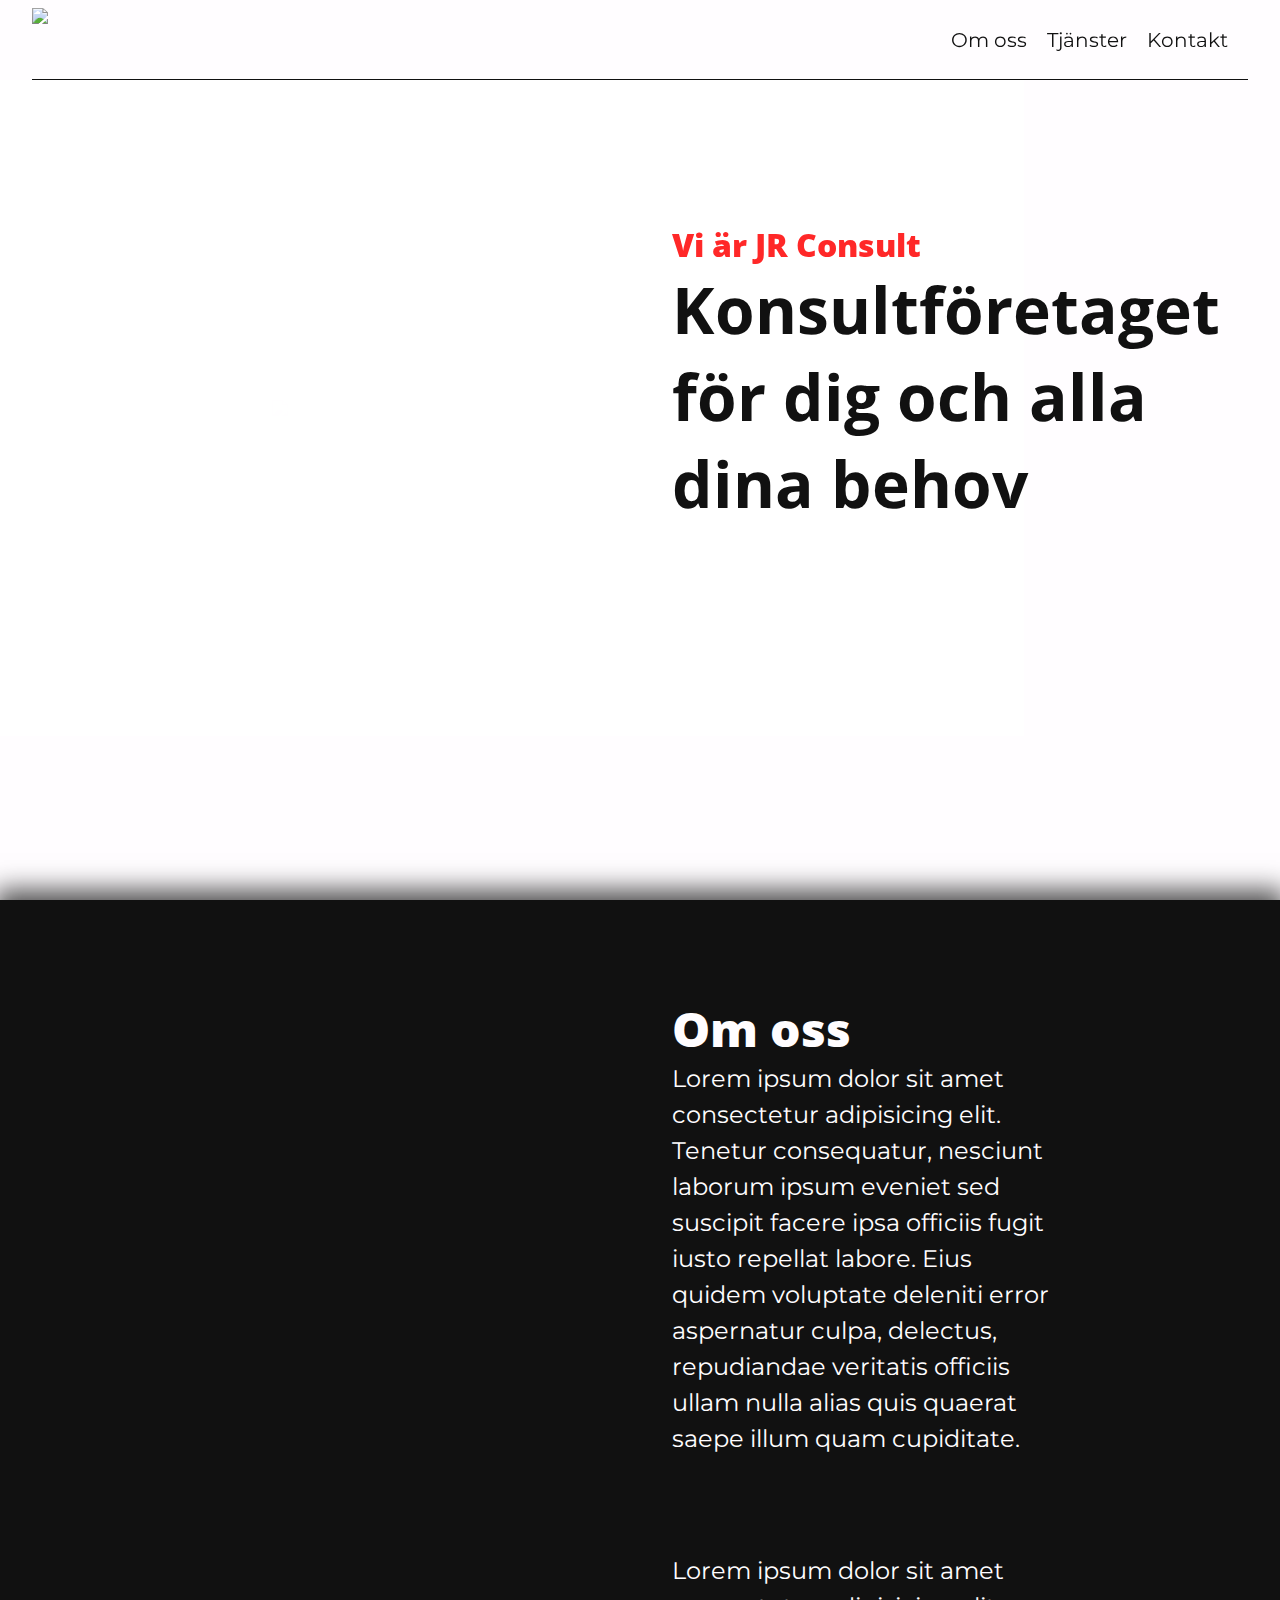
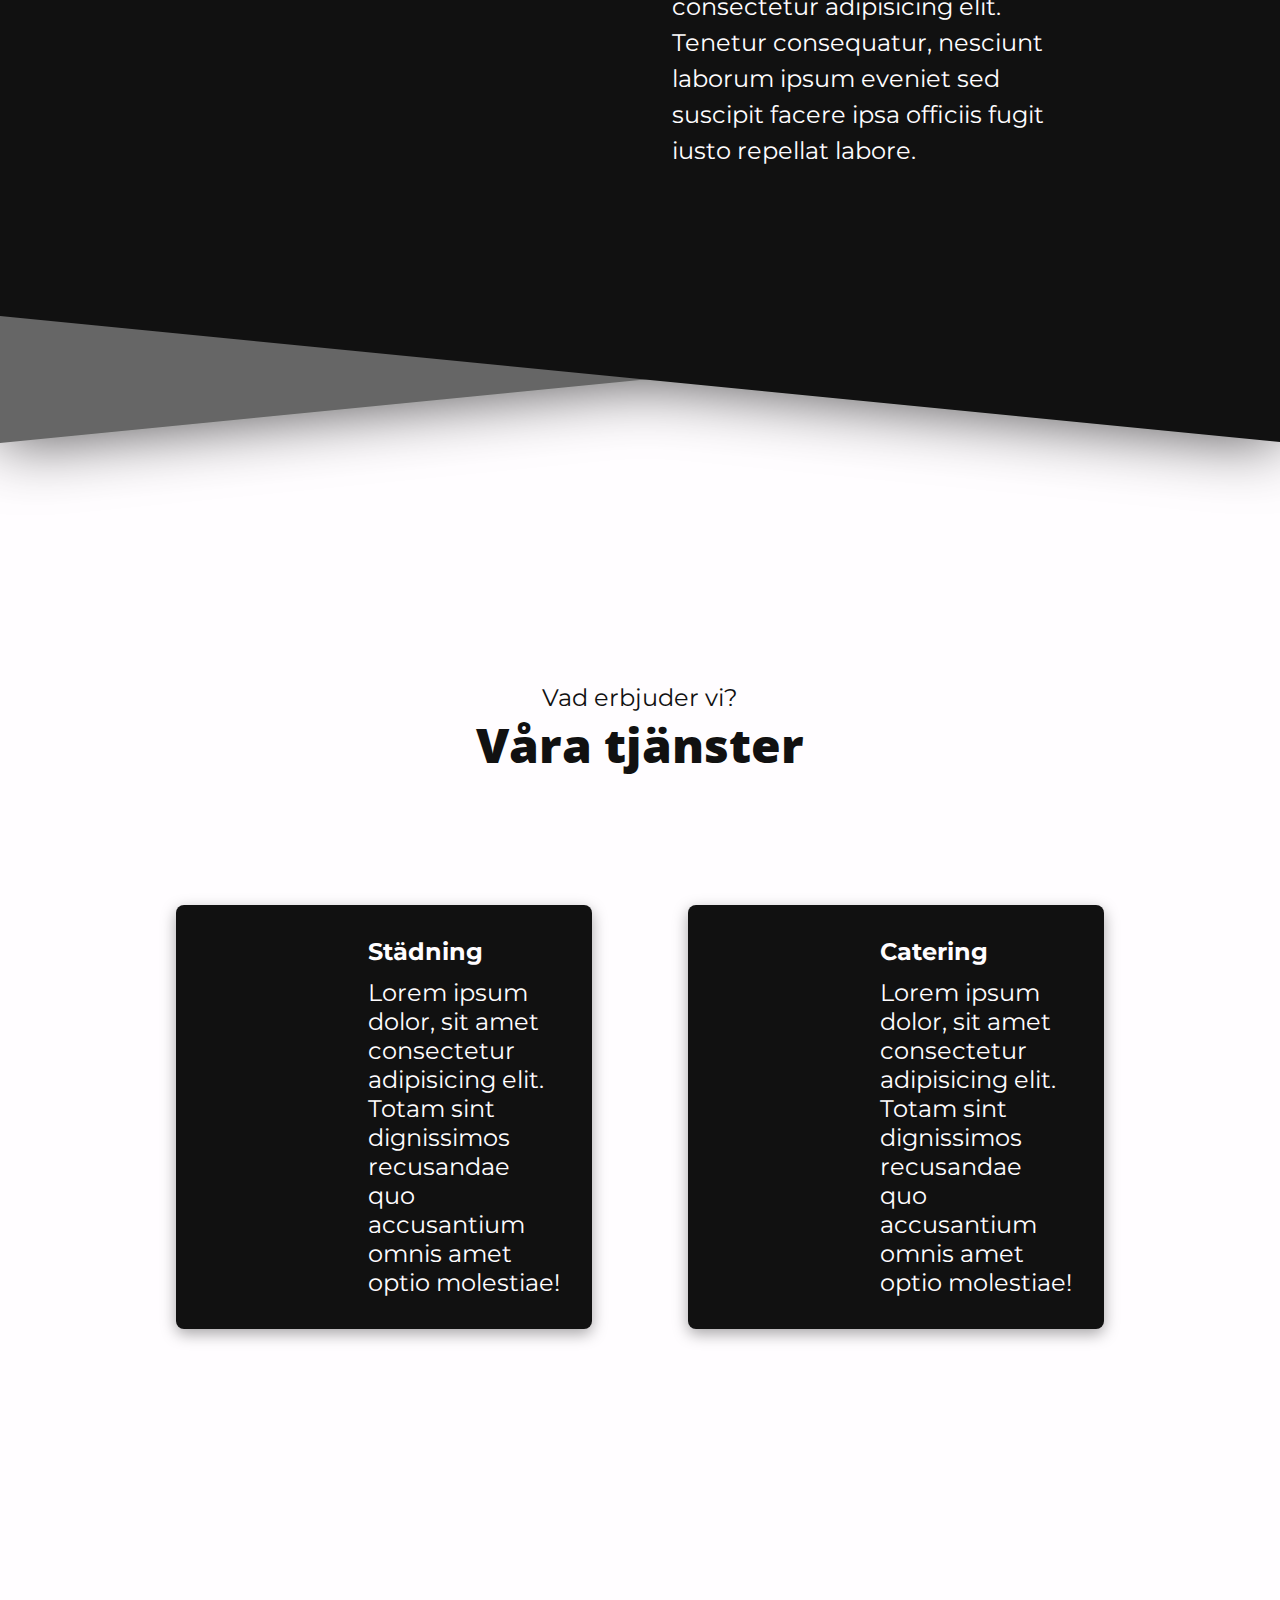
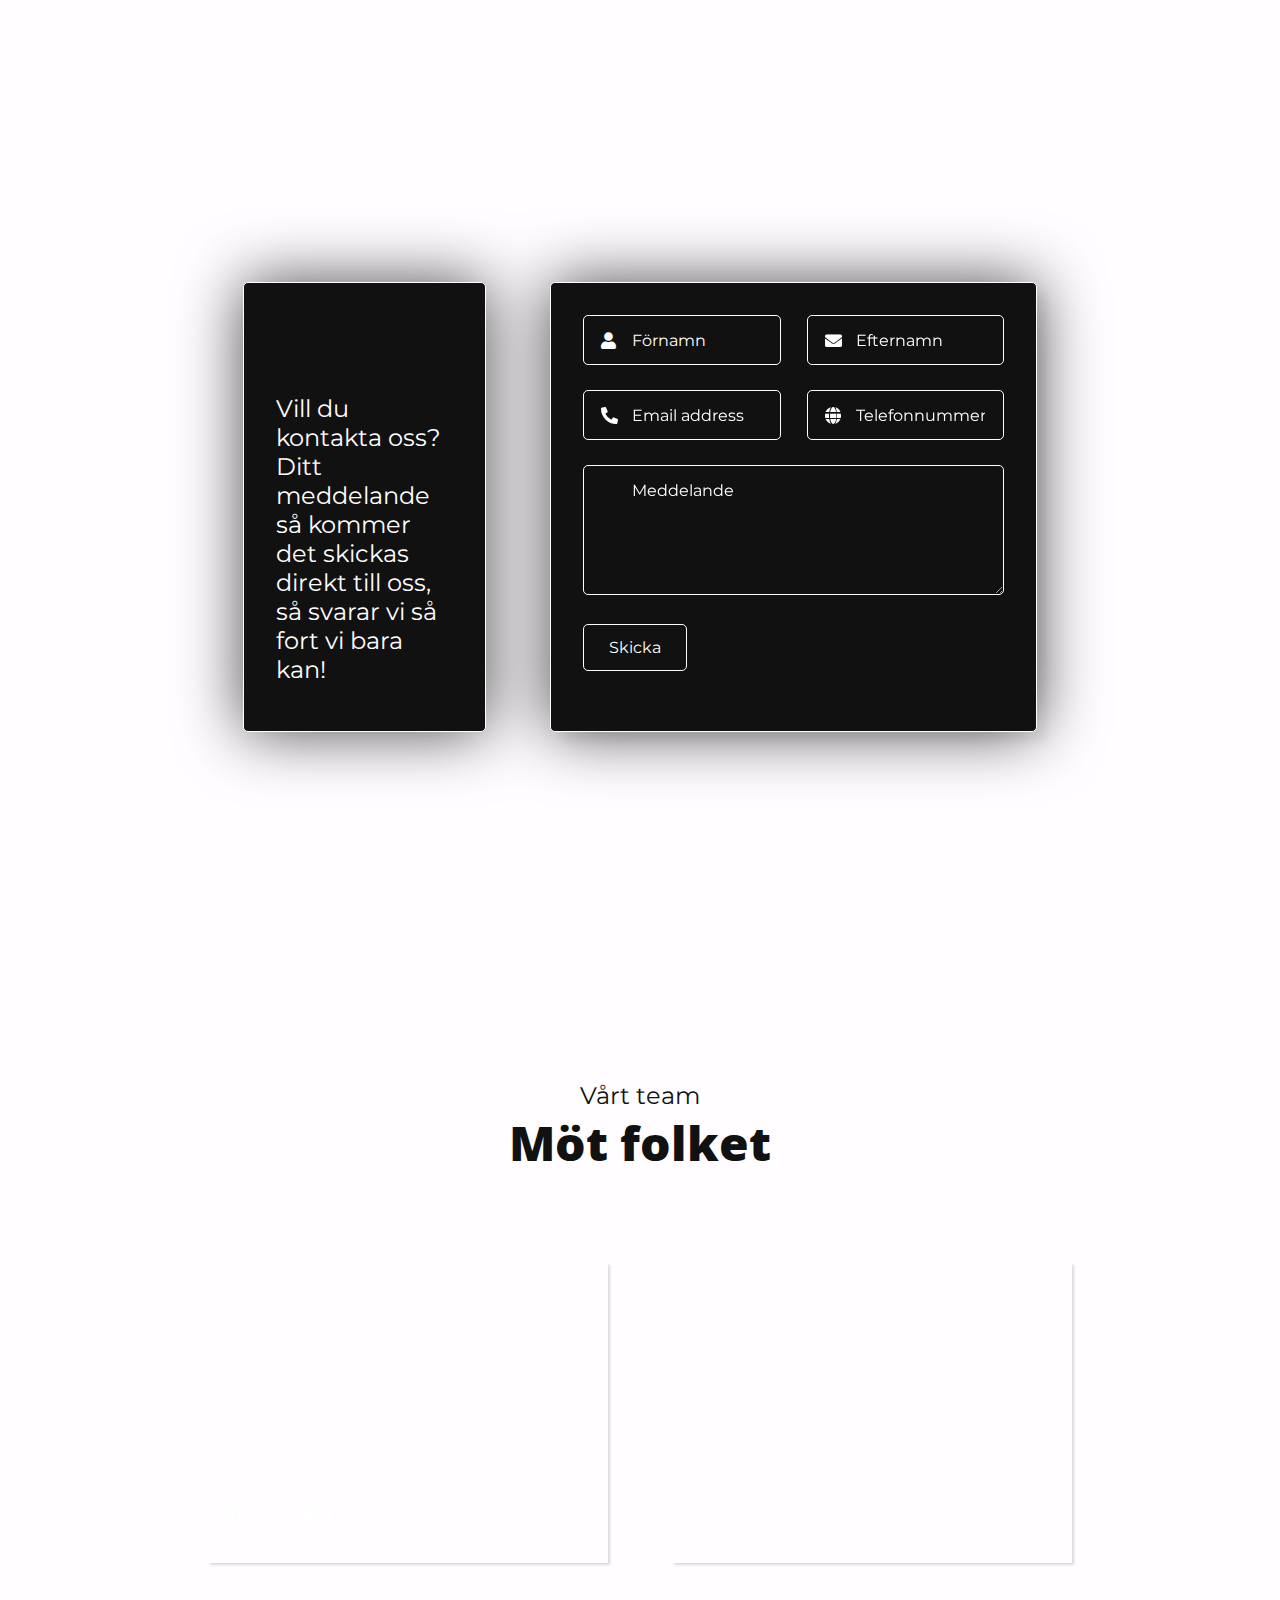
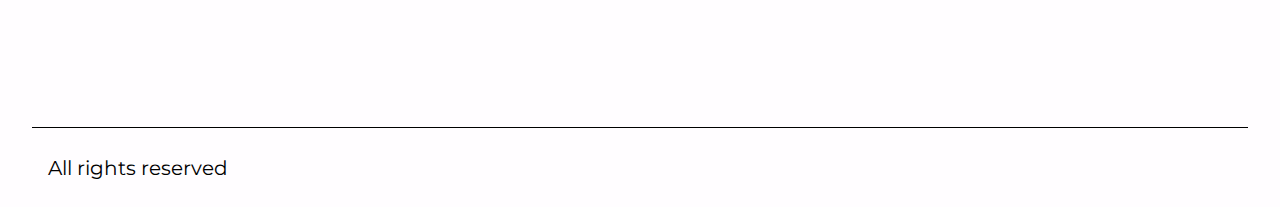
==== commit f67fbc38: "rework of parallax section, added textbox and contact form" ====
--- a/index.html
+++ b/index.html
@@ -12,6 +12,8 @@
     <link rel="stylesheet" href="js/magic-mouse.css">
     <link rel="stylesheet" href="https://cdnjs.cloudflare.com/ajax/libs/font-awesome/4.7.0/css/font-awesome.min.css">
     <link rel="stylesheet" href="//use.fontawesome.com/releases/v5.0.7/css/all.css">
+    <script src="https://kit.fontawesome.com/e0020bd8c7.js" crossorigin="anonymous"></script>
+    <link rel="stylesheet" href="css/form.css">
 
     <title>J.R Consult</title>
 </head>
@@ -134,6 +136,56 @@
                 <h2>Vad erbjuder vi?</h2>
                 <p>Våra tjänster</p>
             </div>
+            <div class="scroller">
+                <article id="one">
+                    <div>
+                        <i class="fa-solid fa-broom"></i>
+                    </div>
+                    <div>
+                        <h3>Städning</h3>
+                        <p>Lorem ipsum dolor, sit amet consectetur adipisicing elit. Totam sint dignissimos recusandae
+                            quo accusantium omnis amet optio molestiae!</p>
+                    </div>
+                </article>
+                <article id="two">
+                    <div>
+                        <i class="fa-solid fa-utensils"></i>
+                    </div>
+                    <div>
+                        <h3>Catering</h3>
+                        <p>Lorem ipsum dolor, sit amet consectetur adipisicing elit. Totam sint dignissimos recusandae
+                            quo accusantium omnis amet optio molestiae!</p>
+                    </div>
+                </article>
+                <article id="three">
+                    <div>
+                        <i class="fa-solid fa-code"></i>
+                    </div>
+                    <div>
+                        <h3>Hemsida/App utveckling</h3>
+                        <p>Lorem ipsum dolor, sit amet consectetur adipisicing elit. Totam sint dignissimos recusandae
+                            quo accusantium omnis!</p>
+                    </div>
+                </article>
+                <article id="four">
+                    <div>
+                        <i class="fa-solid fa-box-open"></i>
+                    </div>
+                    <div>
+                        <h3>Flytt</h3>
+                        <p>Lorem ipsum dolor, sit amet consectetur adipisicing elit. Totam sint dignissimos recusandae
+                            quo accusantium omnis amet optio molestiae!</p>
+                    </div>
+                </article>
+                <div class="arrow scroll-right">
+                    <i class="fa-solid fa-angle-right"></i>
+                </div>
+                <div class="arrow scroll-left">
+                    <i class="fa-solid fa-angle-left"></i>
+                </div>
+
+            </div>
+            <!--
             <div class="tilt-inner">
                 <article class="option">
                     <div class="img"></div>
@@ -164,21 +216,53 @@
                     </div>
                 </article>
             </div>
-            <!--<div class="center"></div>-->
+            <div class="center"></div>-->
         </section>
 
 
 
         <section class="parallax-container section">
+            <div class="parallax" id="test"></div>
             <div class="inner">
-                <div class="parallax" id="test"></div>
                 <div class="text-box">
-                    <img src="img/logo_white_no_text.png" alt="">
+                    <img src="img/logo_white.png" alt="">
                     <!--<h5 class="jr">J.R</h5>-->
-                    <P class="consult">Consult</P>
                     <p class="desc">
-                        Konsultfirman för alla dina behov
+                        Vill du kontakta oss? Ditt meddelande så kommer det skickas direkt till oss, så svarar vi så
+                        fort vi bara kan!
                     </p>
+                </div>
+                <div class="wrapper">
+                    <form action="#">
+                        <div class="dbl-field">
+                            <div class="field">
+                                <input type="text" name="firstname" placeholder="Förnamn">
+                                <i class='fas fa-user'></i>
+                            </div>
+                            <div class="field">
+                                <input type="text" name="surname" placeholder="Efternamn">
+                                <i class='fas fa-envelope'></i>
+                            </div>
+                        </div>
+                        <div class="dbl-field">
+                            <div class="field">
+                                <input type="text" name="email" placeholder="Email address">
+                                <i class='fas fa-phone-alt'></i>
+                            </div>
+                            <div class="field">
+                                <input type="text" name="phone" placeholder="Telefonnummer">
+                                <i class='fas fa-globe'></i>
+                            </div>
+                        </div>
+                        <div class="message">
+                            <textarea placeholder="Meddelande" name="message"></textarea>
+                            <i class="fa-solid fa-message"></i>
+                        </div>
+                        <div class="button-area">
+                            <button type="submit">Skicka</button>
+                            <span></span>
+                        </div>
+                    </form>
                 </div>
             </div>
         </section>
@@ -218,6 +302,7 @@
     <script src="js/scroll.js"></script>
     <script src="js/observer.js"></script>
     <script src="js/menu.js"></script>
+    <script src="js/form.js"></script>
 
     <!--Vanta(moving background)-->
     <script src="https://cdnjs.cloudflare.com/ajax/libs/three.js/r121/three.min.js"></script>
--- a/css/style.css
+++ b/css/style.css
@@ -1334,11 +1334,150 @@
     height: -webkit-fit-content;
     height: -moz-fit-content;
     height: fit-content;
-    padding: 0 2em;
     background: #fffdff;
     position: relative;
     z-index: 10;
     padding: 10em 2em;
+    position: relative;
+    display: -webkit-box;
+    display: -ms-flexbox;
+    display: flex;
+    -webkit-box-orient: vertical;
+    -webkit-box-direction: normal;
+        -ms-flex-direction: column;
+            flex-direction: column;
+    -webkit-box-align: center;
+        -ms-flex-align: center;
+            align-items: center;
+  }
+  .tilt .scroller {
+    width: 80vw;
+    display: -ms-grid;
+    display: grid;
+    grid-auto-flow: column;
+    grid-auto-columns: 40vw;
+    overflow-x: auto;
+    -ms-scroll-snap-type: inline mandatory;
+        scroll-snap-type: inline mandatory;
+    scroll-padding-inline: 3em;
+  }
+  .tilt .scroller > * {
+    scroll-snap-align: start;
+  }
+  .tilt .scroller:before {
+    position: absolute;
+    height: 100%;
+    width: 10%;
+    top: 0;
+    right: 0;
+  }
+  .tilt .scroller:after {
+    position: absolute;
+    height: 100%;
+    width: 10%;
+    background: -webkit-gradient(linear, right top, left top, from(#00000000), to(#ffffff));
+    background: linear-gradient(to left, #00000000, #ffffff);
+    top: 0;
+    left: 0;
+  }
+  .tilt .scroller::-webkit-scrollbar {
+    display: block;
+    height: 10px;
+    z-index: 9999999;
+  }
+  .tilt .scroller::-webkit-scrollbar-track {
+    background: #fffdff;
+  }
+  .tilt .scroller::-webkit-scrollbar-thumb {
+    background: #111111;
+    border-radius: 0.5em;
+  }
+  .tilt .scroller .arrow {
+    position: absolute;
+    top: 54%;
+    -webkit-transform: translateY(-50%);
+            transform: translateY(-50%);
+    -webkit-transition: all 0.2s ease;
+    transition: all 0.2s ease;
+  }
+  .tilt .scroller .arrow.scroll-right {
+    right: 4em;
+  }
+  .tilt .scroller .arrow.scroll-left {
+    left: 4em;
+  }
+  .tilt .scroller .arrow.hidden {
+    opacity: 0;
+  }
+  .tilt .scroller .arrow i {
+    -webkit-text-stroke: 0.2rem #fffdff;
+    font-size: 5rem;
+    color: #111111;
+  }
+  .tilt .scroller article {
+    display: -webkit-box;
+    display: -ms-flexbox;
+    display: flex;
+    -webkit-box-orient: horizontal;
+    -webkit-box-direction: normal;
+        -ms-flex-direction: row;
+            flex-direction: row;
+    background: #111111;
+    -webkit-box-shadow: rgba(0, 0, 0, 0.35) 0px 5px 15px;
+            box-shadow: rgba(0, 0, 0, 0.35) 0px 5px 15px;
+    padding: 2em;
+    border-radius: 0.5em;
+    margin: 3em 3em 8em 3em;
+  }
+  .tilt .scroller article div:nth-child(1) {
+    width: 40%;
+    height: 100%;
+    display: -webkit-box;
+    display: -ms-flexbox;
+    display: flex;
+    -webkit-box-orient: vertical;
+    -webkit-box-direction: normal;
+        -ms-flex-direction: column;
+            flex-direction: column;
+    -webkit-box-align: center;
+        -ms-flex-align: center;
+            align-items: center;
+    -webkit-box-pack: center;
+        -ms-flex-pack: center;
+            justify-content: center;
+    margin-right: 2em;
+  }
+  .tilt .scroller article div:nth-child(1) i {
+    font-size: 5rem;
+    color: #fffdff;
+  }
+  .tilt .scroller article div:nth-child(2) {
+    width: 60%;
+    display: -webkit-box;
+    display: -ms-flexbox;
+    display: flex;
+    -webkit-box-orient: vertical;
+    -webkit-box-direction: normal;
+        -ms-flex-direction: column;
+            flex-direction: column;
+    -webkit-box-align: start;
+        -ms-flex-align: start;
+            align-items: flex-start;
+    -webkit-box-pack: start;
+        -ms-flex-pack: start;
+            justify-content: flex-start;
+    font-family: "montserrat";
+  }
+  .tilt .scroller article div:nth-child(2) h3 {
+    font-size: 1.5rem;
+    color: #fffdff;
+    font-weight: bold;
+    text-align: start;
+    margin-bottom: 0.5em;
+  }
+  .tilt .scroller article div:nth-child(2) p {
+    font-size: 1.5rem;
+    color: #fffdff;
   }
   .tilt .tilt-inner {
     width: 100%;
@@ -1544,6 +1683,9 @@
     -webkit-clip-path: polygon(50% 5%, 100% 0, 100% 100%, 0 100%, 0 0);
             clip-path: polygon(50% 5%, 100% 0, 100% 100%, 0 100%, 0 0);
     z-index: 5;
+    position: absolute !important;
+    top: 0;
+    left: 0;
   }
   .parallax-container .inner .parallax:after {
     content: "";
@@ -1618,23 +1760,7 @@
     height: 100%;
     background: #fffdff;
   }
-  .parallax-container .inner {
-    width: 100%;
-    height: 100%;
-    display: -webkit-box;
-    display: -ms-flexbox;
-    display: flex;
-    -webkit-box-pack: center;
-        -ms-flex-pack: center;
-            justify-content: center;
-    -webkit-box-align: center;
-        -ms-flex-align: center;
-            align-items: center;
-    position: relative;
-    -webkit-filter: drop-shadow(0 0 2em rgba(0, 0, 0, 0.7));
-            filter: drop-shadow(0 0 2em rgba(0, 0, 0, 0.7));
-  }
-  .parallax-container .inner .parallax {
+  .parallax-container .parallax {
     width: 100%;
     height: 100%;
     overflow: hidden;
@@ -1646,7 +1772,7 @@
             clip-path: polygon(50% 10%, 100% 0, 100% 100%, 0 100%, 0 0);
     z-index: 5;
   }
-  .parallax-container .inner .parallax:after {
+  .parallax-container .parallax:after {
     content: "";
     position: absolute;
     right: 0;
@@ -1654,27 +1780,52 @@
     width: 100%;
     height: 100%;
   }
-  .parallax-container .inner .parallax canvas {
+  .parallax-container .parallax canvas {
     height: 100% !important;
   }
+  .parallax-container .inner {
+    width: 100%;
+    height: 50%;
+    display: -webkit-box;
+    display: -ms-flexbox;
+    display: flex;
+    -webkit-box-pack: center;
+        -ms-flex-pack: center;
+            justify-content: center;
+    -webkit-box-orient: horizontal;
+    -webkit-box-direction: normal;
+        -ms-flex-direction: row;
+            flex-direction: row;
+    -webkit-box-align: center;
+        -ms-flex-align: center;
+            align-items: center;
+    position: absolute;
+    -webkit-filter: drop-shadow(0 0 2em rgba(0, 0, 0, 0.7));
+            filter: drop-shadow(0 0 2em rgba(0, 0, 0, 0.7));
+    z-index: 100;
+    padding: 0 2em;
+  }
   .parallax-container .inner .text-box {
-    position: absolute;
-    top: 50%;
-    left: 50%;
-    -webkit-transform: translate(-50%, -50%);
-            transform: translate(-50%, -50%);
+    width: 20%;
+    height: 100%;
     display: -ms-grid;
     display: grid;
     place-items: center;
     z-index: 10;
+    margin: 2em;
+    background: #111111;
+    padding: 2em;
+    border-radius: 5px;
+    border: 1px solid #fffdff;
   }
   .parallax-container .inner .text-box h5 {
     font-size: 5rem;
     color: #fffdff;
   }
   .parallax-container .inner .text-box img {
-    width: 20%;
+    width: 60%;
     height: auto;
+    margin-bottom: 2em;
   }
   .parallax-container .inner .text-box .consult {
     font-family: "open sans";
@@ -1685,9 +1836,30 @@
   }
   .parallax-container .inner .text-box .desc {
     font-family: "montserrat";
+    font-size: 1.5rem;
+    font-weight: 400;
+    color: #fffdff;
+  }
+  .parallax-container .inner .wrapper {
+    width: 40% !important;
+    height: 100% !important;
+    background: #111111 !important;
+    border: 1px solid #fffdff;
+    padding: 2em;
+    margin: 2em;
+  }
+  .parallax-container .inner .wrapper form {
+    margin: 0;
+  }
+  .parallax-container .inner .wrapper input, .parallax-container .inner .wrapper textarea, .parallax-container .inner .wrapper button, .parallax-container .inner .wrapper span {
+    font-family: "montserrat";
     font-size: 1rem;
     font-weight: 400;
-    color: #fffdff;
+    background: #111111 !important;
+    color: #fffdff !important;
+  }
+  .parallax-container .inner .wrapper button {
+    border: 1px solid #fffdff;
   }
 }
 
--- a/css/form.css
+++ b/css/form.css
@@ -0,0 +1,187 @@
+.wrapper {
+  width: 715px;
+  background: #fff;
+  border-radius: 5px;
+  -webkit-box-shadow: 10px 10px 10px rgba(0, 0, 0, 0.05);
+          box-shadow: 10px 10px 10px rgba(0, 0, 0, 0.05);
+}
+
+.wrapper form {
+  margin: 35px 30px;
+}
+
+.wrapper form.disabled {
+  pointer-events: none;
+  opacity: 0.7;
+}
+
+form .dbl-field {
+  display: -webkit-box;
+  display: -ms-flexbox;
+  display: flex;
+  margin-bottom: 25px;
+  -webkit-box-pack: justify;
+      -ms-flex-pack: justify;
+          justify-content: space-between;
+}
+
+.dbl-field .field {
+  height: 50px;
+  display: -webkit-box;
+  display: -ms-flexbox;
+  display: flex;
+  position: relative;
+  width: calc(100% / 2 - 13px);
+}
+
+.wrapper form i {
+  position: absolute;
+  top: 50%;
+  left: 18px;
+  color: #fffdff;
+  font-size: 17px;
+  pointer-events: none;
+  -webkit-transform: translateY(-50%);
+          transform: translateY(-50%);
+}
+
+form .field input,
+form .message textarea {
+  width: 100%;
+  height: 100%;
+  outline: none;
+  padding: 0 18px 0 48px;
+  font-size: 16px;
+  border-radius: 5px;
+  border: 1px solid #fffdff;
+}
+
+.field input::-webkit-input-placeholder,
+.message textarea::-webkit-input-placeholder {
+  color: #fffdff;
+}
+
+.field input:-ms-input-placeholder,
+.message textarea:-ms-input-placeholder {
+  color: #fffdff;
+}
+
+.field input::-ms-input-placeholder,
+.message textarea::-ms-input-placeholder {
+  color: #fffdff;
+}
+
+.field input::placeholder,
+.message textarea::placeholder {
+  color: #fffdff;
+}
+
+.field input:focus,
+.message textarea:focus {
+  padding-left: 47px;
+  border: 2px solid #ff2828;
+}
+
+.field input:focus ~ i,
+.message textarea:focus ~ i {
+  color: #ff2828;
+}
+
+form .message {
+  position: relative;
+}
+
+form .message i {
+  top: 30px;
+  font-size: 20px;
+}
+
+form .message textarea {
+  min-height: 130px;
+  max-height: 230px;
+  max-width: 100%;
+  min-width: 100%;
+  padding: 15px 20px 0 48px;
+}
+
+form .message textarea::-webkit-scrollbar {
+  width: 0px;
+}
+
+.message textarea:focus {
+  padding-top: 14px;
+}
+
+form .button-area {
+  margin: 25px 0;
+  display: -webkit-box;
+  display: -ms-flexbox;
+  display: flex;
+  -webkit-box-align: center;
+      -ms-flex-align: center;
+          align-items: center;
+}
+
+.button-area button {
+  color: #fffdff;
+  border: none;
+  outline: none;
+  font-size: 18px;
+  cursor: pointer;
+  border-radius: 5px;
+  padding: 13px 25px;
+  background: #fffdff;
+  -webkit-transition: 0.3s ease;
+  transition: 0.3s ease;
+}
+
+.button-area button:hover {
+  background: #ff2828;
+}
+
+.button-area span {
+  font-size: 17px;
+  margin-left: 30px;
+  display: none;
+}
+
+@media (max-width: 600px) {
+  .wrapper header {
+    text-align: center;
+  }
+  .wrapper form {
+    margin: 35px 20px;
+  }
+  form .dbl-field {
+    -webkit-box-orient: vertical;
+    -webkit-box-direction: normal;
+        -ms-flex-direction: column;
+            flex-direction: column;
+    margin-bottom: 0px;
+  }
+  form .dbl-field .field {
+    width: 100%;
+    height: 45px;
+    margin-bottom: 20px;
+  }
+  form .message textarea {
+    resize: none;
+  }
+  form .button-area {
+    margin-top: 20px;
+    -webkit-box-orient: vertical;
+    -webkit-box-direction: normal;
+        -ms-flex-direction: column;
+            flex-direction: column;
+  }
+  .button-area button {
+    width: 100%;
+    padding: 11px 0;
+    font-size: 16px;
+  }
+  .button-area span {
+    margin: 20px 0 0;
+    text-align: center;
+  }
+}
+/*# sourceMappingURL=form.css.map */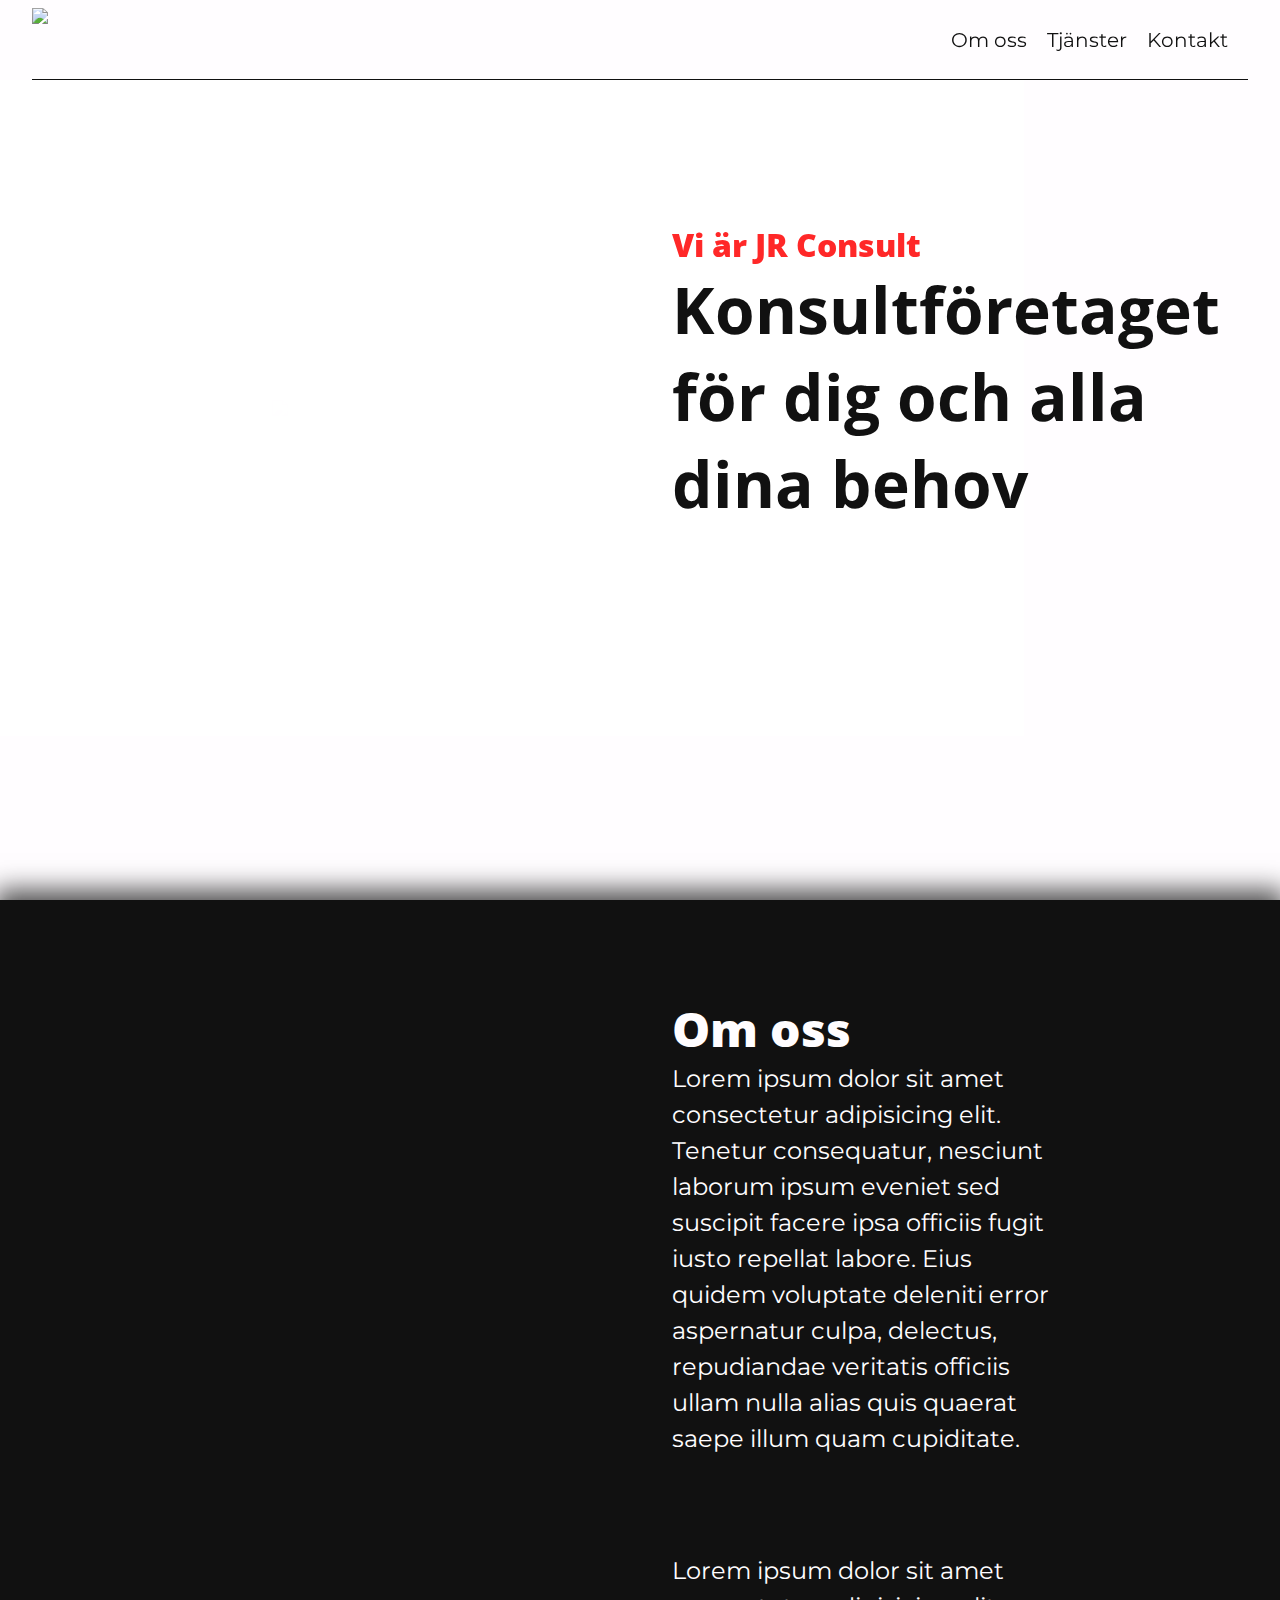
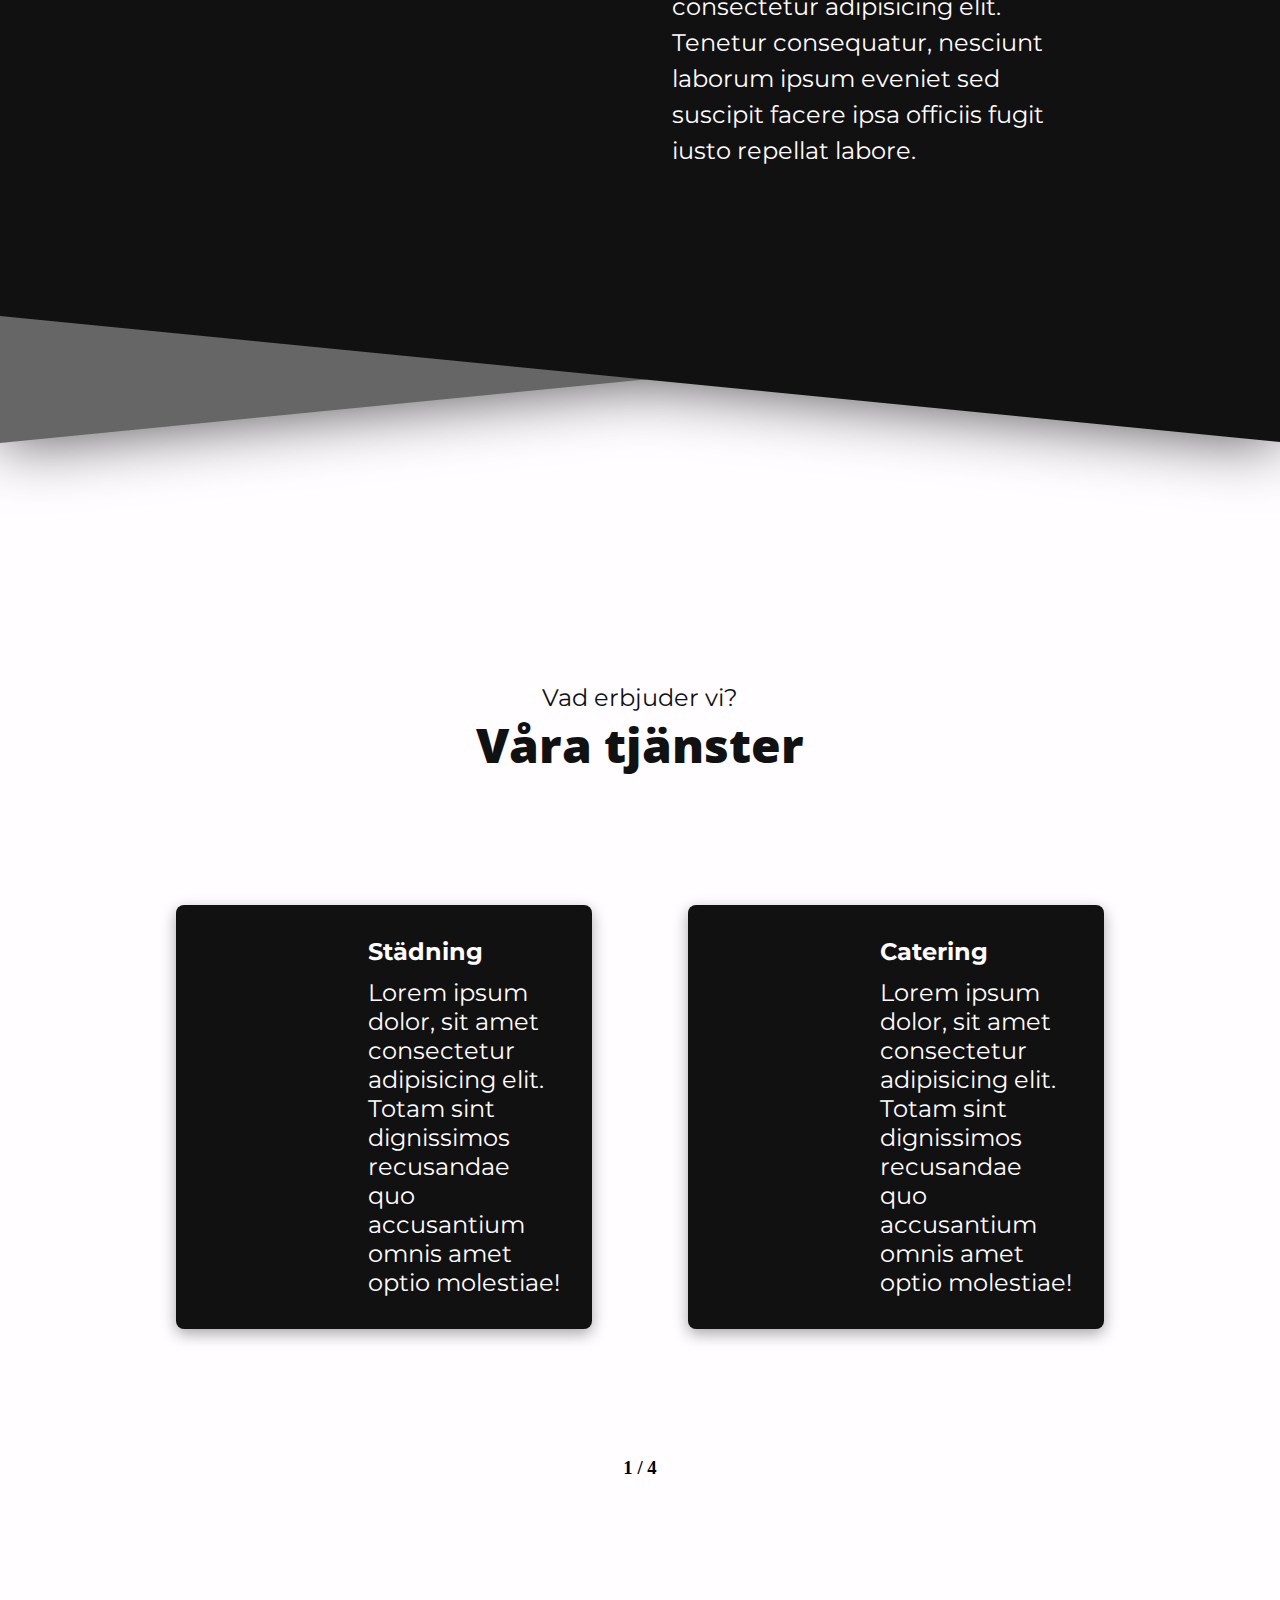
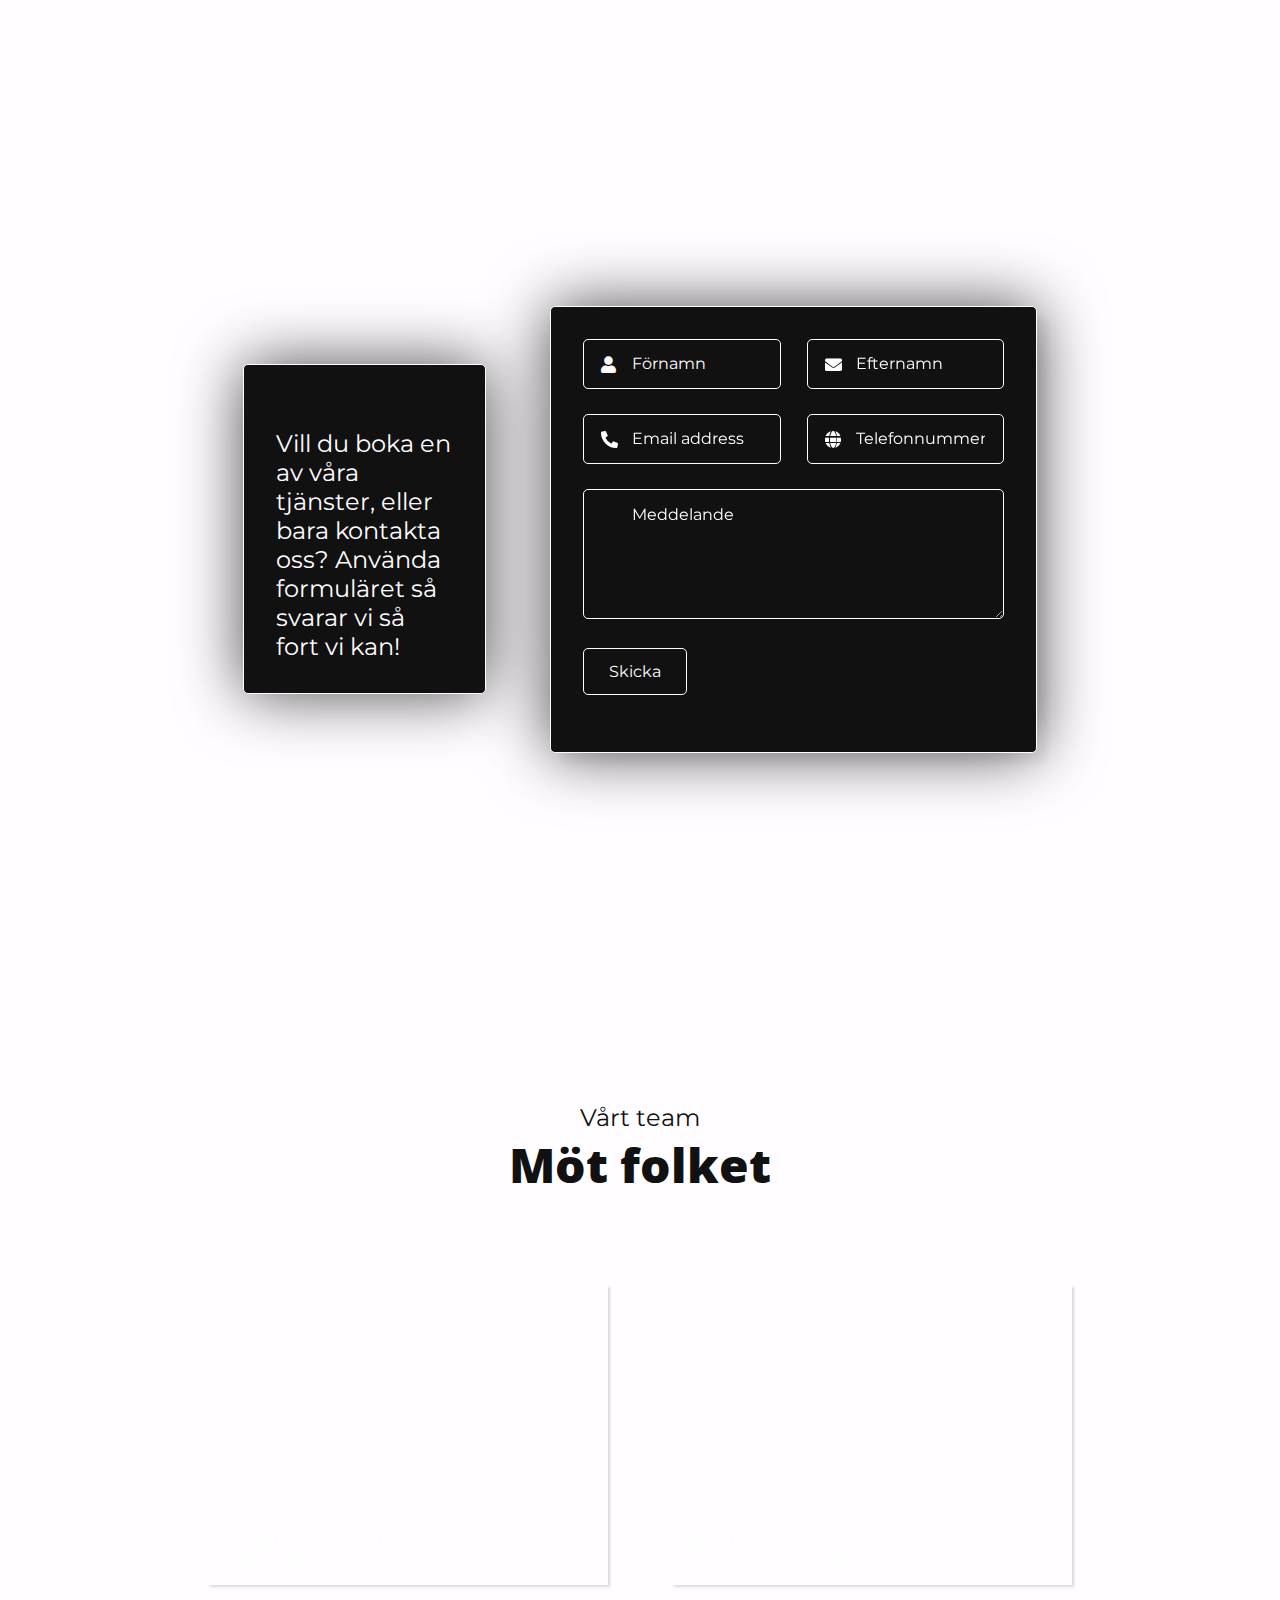
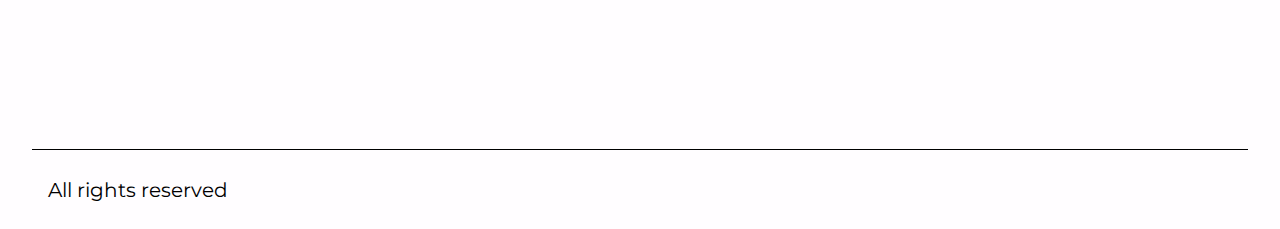
==== commit c8e3b092: "Changed form text and padding on sidescroll" ====
--- a/index.html
+++ b/index.html
@@ -61,7 +61,7 @@
                             <a href="#tjanster">Tjänster</a>
                         </li>
                         <li class="menu-item">
-                            <a href="html/contact.html">Kontakt</a>
+                            <a href="#kontakt">Kontakt</a>
                         </li>
                     </ul>
                 </nav>
@@ -136,6 +136,26 @@
                 <h2>Vad erbjuder vi?</h2>
                 <p>Våra tjänster</p>
             </div>
+            <!--
+            <div class="tilt-inner">
+                <div class="job">
+                    <div>
+                        <h3>Anställning</h3>
+                        <p>Lorem ipsum dolor sit, amet consectetur adipisicing elit. Nobis facere blanditiis odio
+                            delectus
+                            qui illo, voluptate amet provident, facilis aut ad exercitationem? Distinctio, eligendi
+                            eveniet?
+                            Nemo libero doloremque doloribus corrupti, quidem suscipit iste voluptatibus sapiente quae
+                            nulla
+                            in, eaque facere.</p>
+                    </div>
+                    <div class="tilted">
+
+                    </div>
+                </div>
+            </div>
+            -->
+
             <div class="scroller">
                 <article id="one">
                     <div>
@@ -184,6 +204,9 @@
                     <i class="fa-solid fa-angle-left"></i>
                 </div>
 
+            </div>
+            <div id="scroll-indicator">
+                <h3>1 / 4</h3>
             </div>
             <!--
             <div class="tilt-inner">
@@ -221,15 +244,15 @@
 
 
 
-        <section class="parallax-container section">
+        <section id="kontakt" class="parallax-container section">
             <div class="parallax" id="test"></div>
             <div class="inner">
                 <div class="text-box">
                     <img src="img/logo_white.png" alt="">
                     <!--<h5 class="jr">J.R</h5>-->
                     <p class="desc">
-                        Vill du kontakta oss? Ditt meddelande så kommer det skickas direkt till oss, så svarar vi så
-                        fort vi bara kan!
+                        Vill du boka en av våra tjänster, eller bara kontakta oss? Använda formuläret så svarar vi så
+                        fort vi kan!
                     </p>
                 </div>
                 <div class="wrapper">
--- a/css/style.css
+++ b/css/style.css
@@ -1785,7 +1785,9 @@
   }
   .parallax-container .inner {
     width: 100%;
-    height: 50%;
+    height: -webkit-fit-content;
+    height: -moz-fit-content;
+    height: fit-content;
     display: -webkit-box;
     display: -ms-flexbox;
     display: flex;
